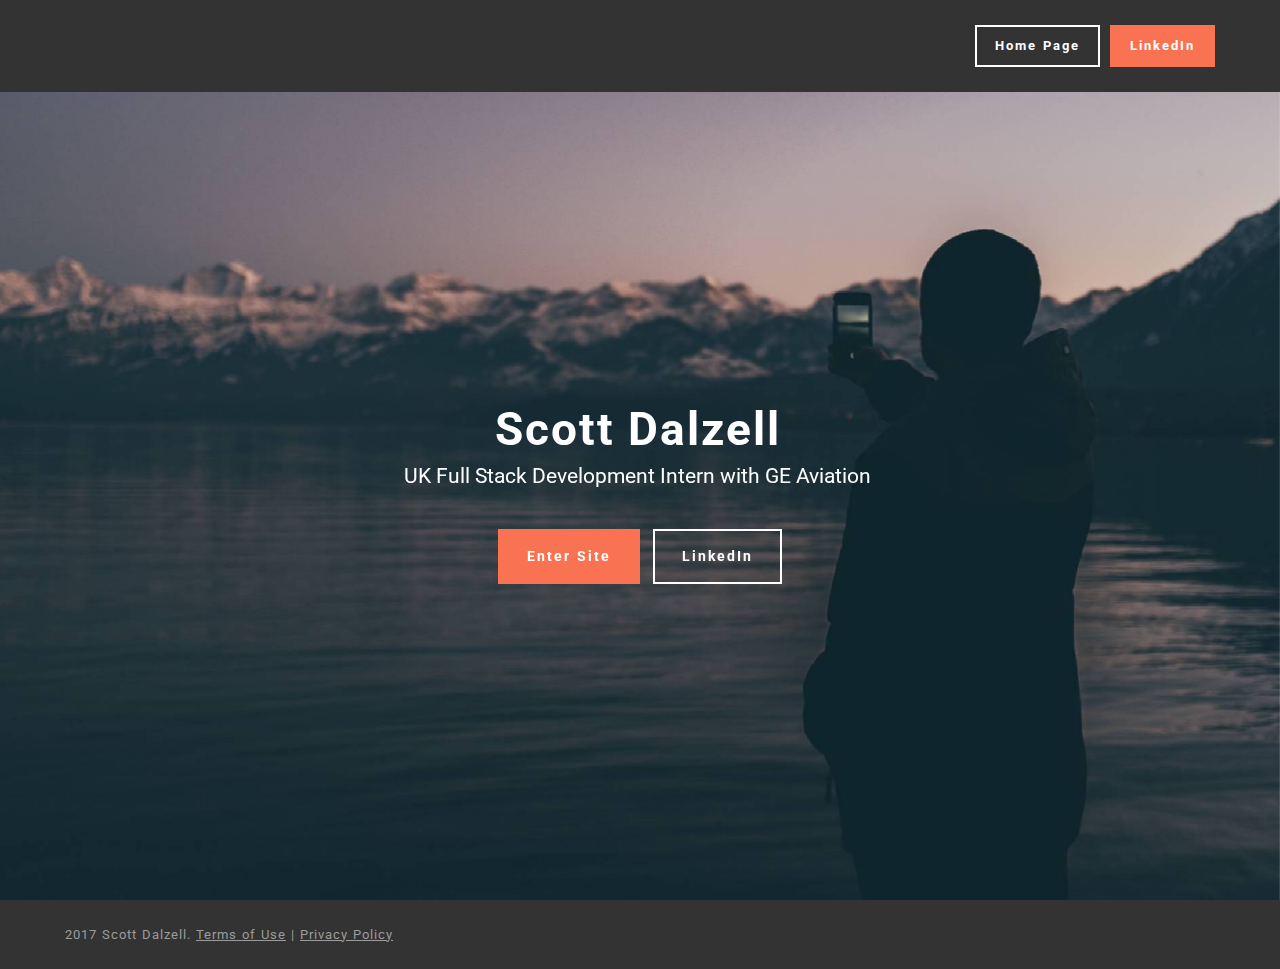
==== index.html @ 68ae23f9 "Initial Website Upload" ====
<!DOCTYPE html>
<html>
<head>
  <!-- Site made with Mobirise Website Builder v3.12.1, https://mobirise.com -->
  <meta charset="UTF-8">
  <meta http-equiv="X-UA-Compatible" content="IE=edge">
  <meta name="generator" content="Mobirise v3.12.1, mobirise.com">
  <meta name="viewport" content="width=device-width, initial-scale=1">
  <link rel="shortcut icon" href="assets/images/logo.png" type="image/x-icon">
  <meta name="description" content="">
  
  <link rel="stylesheet" href="https://fonts.googleapis.com/css?family=Roboto:700,400&amp;subset=cyrillic,latin,greek,vietnamese">
  <link rel="stylesheet" href="assets/bootstrap/css/bootstrap.min.css">
  <link rel="stylesheet" href="assets/animate.css/animate.min.css">
  <link rel="stylesheet" href="assets/mobirise/css/style.css">
  <link rel="stylesheet" href="assets/dropdown-menu/style.css">
  <link rel="stylesheet" href="assets/mobirise/css/mbr-additional.css" type="text/css">
  
  
  
</head>
<body>
<section id="dropdown-menu-2btn-1">

    <nav class="navbar navbar-dropdown navbar-fixed-top">

        <div class="container">

            

            <button class="navbar-toggler pull-xs-right hidden-md-up" type="button" data-toggle="collapse" data-target="#exCollapsingNavbar">
                <div class="hamburger-icon"></div>
            </button>

            <ul class="nav-dropdown collapse pull-xs-right navbar-toggleable-sm nav navbar-nav" id="exCollapsingNavbar"><li class="nav-item"><a class="nav-link link" href="https://mobirise.com/"></a></li><li class="nav-item nav-btn"><a class="nav-link btn btn-default btn-default-outline" href="https://mobirise.com/">Home Page</a></li><li class="nav-item nav-btn"><a class="nav-link btn btn-danger" href="https://mobirise.com/">LinkedIn</a></li></ul>

        </div>

    </nav>

</section>

<section class="engine"><a rel="external" href="https://mobirise.com">Website Builder</a></section><section class="mbr-box mbr-section mbr-section--relative mbr-section--fixed-size mbr-section--full-height mbr-section--bg-adapted mbr-parallax-background" id="header4-4" style="background-image: url(assets/images/mbr-2000x1328.jpg);">
    <div class="mbr-box__magnet mbr-box__magnet--sm-padding mbr-box__magnet--center-center mbr-after-navbar">
        
        <div class="mbr-box__container mbr-section__container container">
            <div class="mbr-box mbr-box--stretched"><div class="mbr-box__magnet mbr-box__magnet--center-center">
                <div class="row"><div class=" col-sm-8 col-sm-offset-2">
                    <div class="mbr-hero animated fadeInUp">
                        <h1 class="mbr-hero__text">Scott Dalzell</h1>
                        <p class="mbr-hero__subtext">UK Full Stack Development Intern with GE Aviation&nbsp;</p>
                    </div>
                    <div class="mbr-buttons btn-inverse mbr-buttons--center"><a class="mbr-buttons__btn btn btn-lg btn-danger animated fadeInUp delay" href="aboutMe.html">Enter Site</a> <a class="mbr-buttons__btn btn btn-lg btn-default animated fadeInUp delay" href="https://www.linkedin.com/in/scott-b-dalzell/" target="_blank">LinkedIn</a></div>
                </div></div>
            </div></div>
        </div>
        
    </div>
</section>

<footer class="mbr-section mbr-section--relative mbr-section--fixed-size" id="footer1-6" style="background-color: rgb(51, 51, 51);">
    
    <div class="mbr-section__container container">
        <div class="mbr-footer mbr-footer--wysiwyg row" style="padding-top: 24.6px; padding-bottom: 24.6px;">
            <div class="col-sm-12">
                <p class="mbr-footer__copyright">2017 Scott Dalzell. <a class="mbr-footer__link text-gray" href="www.scottbdalzell.co.uk">Terms of Use</a>  | <a class="mbr-footer__link text-gray" href="www.scottbdalzell.co.uk">Privacy Policy</a></p>
            </div>
        </div>
    </div>
</footer>


  <script src="assets/web/assets/jquery/jquery.min.js"></script>
  <script src="assets/bootstrap/js/bootstrap.min.js"></script>
  <script src="assets/smooth-scroll/smooth-scroll.js"></script>
  <script src="assets/jarallax/jarallax.js"></script>
  <script src="assets/mobirise/js/script.js"></script>
  <script src="assets/dropdown-menu/script.js"></script>
  
  
</body>
</html>
---- assets/mobirise/css/style.css ----
.is-builder .animated {
  -webkit-animation-name: none !important;
  animation-name: none !important;
}
html {
  position: relative;
  min-height: 100%;
}
.mbr-embedded-video {
  position: relative;
}
.mbr-background-video,
.mbr-background-video-preview {
  bottom: 0;
  left: 0;
  overflow: hidden;
  position: absolute;
  right: 0;
  top: 0;
}
.mbr-parallax-background,
.mbr-background {
  background-attachment: fixed !important;
  background-position: 50% 0;
  background-repeat: no-repeat;
  background-size: cover !important;
}
.mbr-hidden-scrollbar .mbr-parallax-background {
  background-size: auto 130%;
}
.mobile .mbr-parallax-background {
  background-attachment: scroll !important;
}
.mbr-background {
  background-attachment: scroll !important;
}
.mbr-navbar {
  position: relative;
  width: 100%;
}
.mbr-navbar:before {
  content: "";
  display: block;
}
.mbr-navbar__brand-link:after,
.mbr-navbar__brand-img {
  max-height: 74px;
  height: 100%;
}
.mbr-navbar:before,
.mbr-navbar__container {
  height: 98px;
}
.mbr-navbar--ss .mbr-navbar__brand-link:after,
.mbr-navbar--ss .mbr-navbar__brand-img {
  height: 74px;
}
.mbr-navbar--ss:before,
.mbr-navbar--ss .mbr-navbar__container {
  height: 98px;
}
.mbr-navbar--xs .mbr-navbar__brand-link:after,
.mbr-navbar--xs .mbr-navbar__brand-img {
  height: 32px;
}
.mbr-navbar--xs:before,
.mbr-navbar--xs .mbr-navbar__container {
  height: 56px;
}
.mbr-navbar--s .mbr-navbar__brand-link:after,
.mbr-navbar--s .mbr-navbar__brand-img {
  height: 48px;
}
.mbr-navbar--s:before,
.mbr-navbar--s .mbr-navbar__container {
  height: 72px;
}
.mbr-navbar--m .mbr-navbar__brand-link:after,
.mbr-navbar--m .mbr-navbar__brand-img {
  height: 64px;
}
.mbr-navbar--m:before,
.mbr-navbar--m .mbr-navbar__container {
  height: 88px;
}
.mbr-navbar--l .mbr-navbar__brand-link:after,
.mbr-navbar--l .mbr-navbar__brand-img {
  height: 96px;
}
.mbr-navbar--l:before,
.mbr-navbar--l .mbr-navbar__container {
  height: 120px;
}
.mbr-navbar--xl .mbr-navbar__brand-link:after,
.mbr-navbar--xl .mbr-navbar__brand-img {
  height: 128px;
}
.mbr-navbar--xl:before,
.mbr-navbar--xl .mbr-navbar__container {
  height: 152px;
}
.mbr-navbar--short .mbr-navbar__brand-link:after,
.mbr-navbar--short .mbr-navbar__brand-img {
  height: 40px;
}
.mbr-navbar--short .mbr-brand__logo .mbr-iconfont{
  font-size: 40px;
}
.mbr-navbar--short:before,
.mbr-navbar--short .mbr-navbar__container {
  height: 64px;
}
.mbr-navbar--short .mbr-navbar__container {
  padding: 12px 0;
}
@media (max-width: 767px) {
  .mbr-navbar--short .mbr-navbar__brand-link:after,
  .mbr-navbar--short .mbr-navbar__brand-img {
    height: 31px;
  }
  .mbr-navbar--short:before,
  .mbr-navbar--short .mbr-navbar__container {
    height: 45px;
  }
  .mbr-navbar--short .mbr-navbar__container {
    padding: 7px 0;
  }
}
.mbr-navbar__brand-img {
  position: relative;
}
.mbr-navbar__brand-img,
.mbr-navbar__container,
.mbr-navbar__section {
  -webkit-transition: all 300ms ease-in-out 0s;
  -o-transition: all 300ms ease-in-out 0s;
  transition: all 300ms ease-in-out 0s;
}
.mbr-navbar__section {
  background: #2c2c2c;
  height: auto;
  position: absolute;
  top: 0;
  width: 100%;
  z-index: 1000;
}
.mbr-navbar__container {
  display: table;
  padding: 12px 0;
  width: 100%;
}
.mbr-navbar__menu-box {
  display: table;
  width: 100%;
}
.mbr-navbar__menu-box--inline-left,
.mbr-navbar__menu-box--inline-center,
.mbr-navbar__menu-box--inline-right {
  display: block;
  text-align: left;
}
.mbr-navbar__menu-box--inline-center {
  text-align: center;
}
.mbr-navbar__menu-box--inline-right {
  text-align: right;
}
.mbr-navbar__column {
  display: table-cell;
  vertical-align: middle;
}
.mbr-navbar__column--xxs {
  width: 1%;
}
.mbr-navbar__column--xs {
  width: 10%;
}
.mbr-navbar__column--s {
  width: 20%;
}
.mbr-navbar__column--m {
  width: 30%;
}
.mbr-navbar__column--l {
  width: 40%;
}
.mbr-navbar__column--xl {
  width: 50%;
}
.mbr-navbar__menu-box--inline-left .mbr-navbar__column,
.mbr-navbar__menu-box--inline-center .mbr-navbar__column,
.mbr-navbar__menu-box--inline-right .mbr-navbar__column {
  display: inline-block;
}
.mbr-navbar__items {
  float: left;
  padding-left: 0px;
  position: relative;
  left: -20px;
}
.mbr-navbar__items--right {
  float: right;
  left: 0;
}
.float-left {
  float: left;
}
.mbr-navbar__item {
  display: block;
  float: left;
  position: relative;
}
.mbr-navbar__hamburger {
  display: none;
  margin-top: -11px;
  position: absolute;
  right: 0;
  top: 50%;
  z-index: 10000;
}
.mbr-navbar--collapsed .mbr-navbar__container {
  position: relative;
}
.mbr-navbar--collapsed .mbr-navbar__column {
  display: block;
  width: 100%;
}
.mbr-navbar--collapsed .mbr-navbar__items--right {
  padding-top: 13px;
}
.mbr-navbar--collapsed .mbr-navbar__menu {
  background: rgba(0, 0, 0, 0.9);
  display: none;
  height: 100%;
  left: 0;
  position: fixed;
  top: 0;
  width: 100%;
  z-index: 9999;
}
.mbr-navbar--collapsed .mbr-navbar__menu-box {
  display: table-cell;
  vertical-align: middle;
}
.mbr-navbar--collapsed .mbr-navbar__items {
  float: none;
}
.mbr-navbar--collapsed .mbr-navbar__item {
  float: none;
}
.mbr-navbar--collapsed .mbr-navbar__hamburger {
  display: block;
}
.mbr-navbar--collapsed.mbr-navbar--open .mbr-navbar__menu {
  display: table;
}
.mbr-navbar--collapsed.mbr-navbar--open:not(.mbr-navbar--sticky) .mbr-navbar__section {
  background: none;
  position: fixed;
}
.mbr-navbar--collapsed.mbr-navbar--open .mbr-navbar__brand {
  visibility: hidden;
}
.mbr-navbar--collapsed.mbr-navbar--sticky.mbr-navbar--open .mbr-navbar__brand {
  visibility: visible;
}
.mbr-navbar--collapsed.mbr-navbar--open .mbr-navbar__brand-img,
.mbr-navbar--collapsed.mbr-navbar--open .mbr-navbar__container {
  -webkit-transition: none;
  -o-transition: none;
  transition: none;
}
.mbr-navbar--freeze.mbr-navbar--collapsed.mbr-navbar--open .mbr-navbar__hamburger,
.mbr-navbar--freeze.mbr-navbar--collapsed.mbr-navbar--open .mbr-navbar__hamburger:hover {
  color: #fff !important;
}
.mbr-navbar--sticky .mbr-navbar__section {
  position: fixed;
}
.mbr-navbar--absolute {
  position: absolute;
}
/* fix for popup menu conflict */
@media (max-width: 480px) {
  .mbr-navbar--absolute.mbr-navbar[id^=menu-] {
    position: absolute;
  }
}
.mbr-navbar--transparent .mbr-navbar__section {
  background: none;
}
.mbr-navbar--stuck .mbr-navbar__section,
.mbr-navbar--relative .mbr-navbar__section {
  background: #2c2c2c;
}
@media (max-width: 991px) {
  .mbr-navbar--auto-collapse .mbr-navbar__container {
    position: relative;
  }
  .mbr-navbar--auto-collapse .mbr-navbar__column {
    display: block;
    width: 100%;
  }
  .mbr-navbar__column {
    max-height: 100vh;
    overflow-x: hidden;
    overflow-y:auto;
  }
  .mbr-navbar__column::-webkit-scrollbar {
    display:none;
  }
  .mbr-navbar--auto-collapse .mbr-navbar__items--right {
    padding-top: 13px;
  }
  .mbr-navbar--auto-collapse .mbr-navbar__menu {
    background: rgba(0, 0, 0, 0.9);
    display: none;
    height: 100%;
    left: 0;
    position: fixed;
    top: 0;
    width: 100%;
    z-index: 9999;
  }
  .mbr-navbar--auto-collapse .mbr-navbar__menu-box {
    display: table-cell;
    vertical-align: middle;
  }
  .mbr-navbar--auto-collapse .mbr-navbar__items {
    float: none;
  }
  .mbr-navbar--auto-collapse .mbr-navbar__item {
    float: none;
  }
  .mbr-navbar--auto-collapse .mbr-navbar__hamburger {
    display: block;
  }
  .mbr-navbar--auto-collapse.mbr-navbar--open .mbr-navbar__menu {
    display: table;
  }
  .mbr-navbar--auto-collapse.mbr-navbar--open:not(.mbr-navbar--sticky) .mbr-navbar__section {
    background: none;
    position: fixed;
  }
  .mbr-navbar--auto-collapse.mbr-navbar--open .mbr-navbar__brand {
    visibility: hidden;
  }
  .mbr-navbar--auto-collapse.mbr-navbar--sticky.mbr-navbar--open .mbr-navbar__brand {
    visibility: visible;
  }
  .mbr-navbar--auto-collapse.mbr-navbar--open .mbr-navbar__brand-img,
  .mbr-navbar--auto-collapse.mbr-navbar--open .mbr-navbar__container {
    -webkit-transition: none;
    -o-transition: none;
    transition: none;
  }
}
.mbr-after-navbar:before {
  content: "";
  display: block;
  height: 98px;
}
.mbr-hamburger {
  cursor: pointer;
  height: 23px;
  width: 30px;
}
.mbr-hamburger:focus {
  outline: none;
}
.mbr-hamburger__line,
.mbr-hamburger__line:before,
.mbr-hamburger__line:after {
  content: "";
  position: absolute;
  display: block;
  height: 1px;
  cursor: pointer;
}
.mbr-hamburger__line,
.mbr-hamburger__line:before,
.mbr-hamburger__line:after {
  width: 30px;
  border-bottom: 5px solid;
  top: 9px;
}
.mbr-hamburger__line:before {
  top: -9px;
}
.mbr-hamburger__line:after {
  top: 9px;
}
.mbr-hamburger__line,
.mbr-hamburger__line:before,
.mbr-hamburger__line:after {
  -webkit-transition: all 300ms ease-in-out;
  transition: all 300ms ease-in-out;
}
.mbr-hamburger--open .mbr-hamburger__line {
  border-color: transparent;
}
.mbr-hamburger--open .mbr-hamburger__line:before,
.mbr-hamburger--open .mbr-hamburger__line:after {
  top: 0;
}
.mbr-hamburger--open .mbr-hamburger__line:before {
  -ms-transform: rotate(45deg);
  -webkit-transform: rotate(45deg);
  transform: rotate(45deg);
}
.mbr-hamburger--open .mbr-hamburger__line:after {
  top: 10px;
  -ms-transform: translatey(-10px) rotate(-45deg);
  -webkit-transform: translatey(-10px) rotate(-45deg);
  transform: translatey(-10px) rotate(-45deg);
}
@media (max-width: 767px) {
  .mbr-hamburger {
    height: 23px;
    width: 27px;
  }
  .mbr-hamburger__line,
  .mbr-hamburger__line:before,
  .mbr-hamburger__line:after {
    width: 27px;
    border-bottom: 4px solid;
    top: 9px;
  }
  .mbr-hamburger__line:before {
    top: -9px;
  }
  .mbr-hamburger__line:after {
    top: 9px;
  }
}

.navbar-dropdown .hamburger-icon {
  content: "";
  width: 16px;
  -webkit-box-shadow: 0 -6px 0 1px,0 0 0 1px,0 6px 0 1px;
  -moz-box-shadow: 0 -6px 0 1px,0 0 0 1px,0 6px 0 1px;
  box-shadow: 0 -6px 0 1px,0 0 0 1px,0 6px 0 1px;
}

.mbr-brand {
  display: block;
  float: left;
  position: relative;
}
.mbr-brand,
.mbr-brand:hover {
  text-decoration: none;
}
.mbr-brand__name {
  display: block;
  font-weight: bold;
  margin-top: 5px;
  text-align: center;
}
.mbr-brand__name,
.mbr-brand__name:hover {
  text-decoration: none;
}
.mbr-brand--inline {
  display: table;
}
.mbr-brand--inline:after {
  content: "";
  display: table-cell;
  width: 1px;
}
.mbr-brand--inline .mbr-brand__logo,
.mbr-brand--inline .mbr-brand__name {
  display: table-cell;
  vertical-align: middle;
}
.mbr-brand--inline .mbr-brand__logo {
  padding-right: 10px;
}
.mbr-brand--inline .mbr-brand__name {
  margin: 0;
  text-align: left;
}
.mbr-form {
  display: table;
  margin-top: -13px;
  position: relative;
  top: 14px;
  width: 100%;
}
.mbr-form__left,
.mbr-form__right {
  display: table-cell;
  vertical-align: top;
}
.mbr-form__left {
  padding-right: 3px;
}
.mbr-form__right {
  width: 1px;
}
@media (max-width: 530px) {
  .mbr-form {
    display: block;
    margin-top: -27px;
    position: relative;
    top: 26px;
  }
  .mbr-form__left,
  .mbr-form__right {
    display: block;
  }
  .mbr-form__left {
    margin-bottom: 12px;
    padding-right: 0;
  }
  .mbr-form__right {
    width: 100%;
  }
}
.mbr-section {
  padding: 0 20px;
}
.mbr-section--no-padding {
  padding: 0;
}
.mbr-section--relative {
  position: relative;
}
.mbr-section--fixed-size {
  overflow: hidden;
}
.mbr-section--full-height {
  height: 100vh;
}
.mbr-section--full-height.mbr-after-navbar:before {
  display: none;
}
.mbr-section--bg-adapted {
  background-attachment: scroll;
  background-position: 50% 0;
  background-repeat: no-repeat;
  background-size: cover;
}
.mbr-section--gray {
  background-color: #444444;
}
.mbr-section--light-gray {
  background-color: #f0f0f0;
}
.mbr-section--dark-gray {
  background-color: #3c3c3c;
}
.mbr-section__container {
  padding: 0;
  position: relative;
  z-index: 3;
}
.mbr-section__container--center {
  text-align: center;
}
.mbr-section__container--std-padding {
  padding: 93px 0;
}
.mbr-section__container--std-top-padding {
  padding-top: 93px;
}
.mbr-section__container--std-bot-padding {
  padding-bottom: 93px;
}
.mbr-section__container--sm-padding {
  padding: 41px 0;
}
.mbr-section__container--sm-top-padding {
  padding-top: 41px;
}
.mbr-section__container--sm-bot-padding {
  padding-bottom: 41px;
}
.mbr-section__container--isolated {
  padding-bottom: 93px;
  padding-top: 93px;
}
.mbr-section__container--first {
  padding-top: 93px;
  padding-bottom: 41px;
}
.mbr-section__container--middle {
  padding-bottom: 41px;
}
.mbr-section__container--last {
  padding-bottom: 93px;
}
.mbr-section__row {
  margin-left: -24px;
  margin-right: -24px;
}
.mbr-section__col {
  overflow: hidden;
  padding-left: 24px;
  padding-right: 24px;
}
.mbr-section__left {
  padding-right: 40px;
}
.mbr-section__right {
  padding-left: 15px;
}
.mbr-section__header {
  line-height: 1.5em;
  margin: -10px 0 0;
  text-align: center;
}
@media (min-width: 768px) {
  .mbr-section--short-paddings .mbr-section__container--std-padding {
    padding: 59px 0;
  }
  .mbr-section--short-paddings .mbr-section__container--std-top-padding {
    padding-top: 59px;
  }
  .mbr-section--short-paddings .mbr-section__container--std-bot-padding {
    padding-bottom: 59px;
  }
  .mbr-section--short-paddings .mbr-section__container--sm-padding {
    padding: 41px 0;
  }
  .mbr-section--short-paddings .mbr-section__container--sm-top-padding {
    padding-top: 41px;
  }
  .mbr-section--short-paddings .mbr-section__container--sm-bot-padding {
    padding-bottom: 41px;
  }
  .mbr-section--short-paddings .mbr-section__container--isolated {
    padding-bottom: 59px;
    padding-top: 59px;
  }
  .mbr-section--short-paddings .mbr-section__container--first {
    padding-top: 59px;
    padding-bottom: 41px;
  }
  .mbr-section--short-paddings .mbr-section__container--middle {
    padding-bottom: 41px;
  }
  .mbr-section--short-paddings .mbr-section__container--last {
    padding-bottom: 59px;
  }
}
@media (max-width: 767px) {
  .mbr-section__left {
    padding-right: 15px;
  }
  .mbr-section__right {
    padding-left: 15px;
    padding-top: 51px;
  }
}
.mbr-arrow {
  bottom: 71px;
  left: 0;
  line-height: 1px;
  padding: 0 20px;
  position: absolute;
  width: 100%;
  z-index: 3;
}
.mbr-arrow__link {
  display: inline-block;
  font-size: 26px;
}
.mbr-arrow__link,
.mbr-arrow__link:hover,
.mbr-arrow__link:focus {
  color: #fff;
}
.mbr-arrow--floating .mbr-arrow__link {
  -webkit-animation: floating-arrow 1.6s infinite ease-in-out 0s;
  -o-animation: floating-arrow 1.6s infinite ease-in-out 0s;
  animation: floating-arrow 1.6s infinite ease-in-out 0s;
}
@-webkit-keyframes floating-arrow {
  from {
    -webkit-transform: translateY(0);
    transform: translateY(0);
  }
  65% {
    -webkit-transform: translateY(11px);
    transform: translateY(11px);
  }
  to {
    -webkit-transform: translateY(0);
    transform: translateY(0);
  }
}
@-o-keyframes floating-arrow {
  from {
    -webkit-transform: translateY(0);
    transform: translateY(0);
  }
  65% {
    -webkit-transform: translateY(11px);
    transform: translateY(11px);
  }
  to {
    -webkit-transform: translateY(0);
    transform: translateY(0);
  }
}
@keyframes floating-arrow {
  from {
    -webkit-transform: translateY(0);
    transform: translateY(0);
  }
  65% {
    -webkit-transform: translateY(11px);
    transform: translateY(11px);
  }
  to {
    -webkit-transform: translateY(0);
    transform: translateY(0);
  }
}
.mbr-arrow--dark .mbr-arrow__link,
.mbr-arrow--dark .mbr-arrow__link:hover,
.mbr-arrow--dark .mbr-arrow__link:focus {
  color: #252525;
}
@media (max-width: 767px) {
  .mbr-arrow {
    bottom: 41px;
  }
}
@media (max-width: 320px) {
  .mbr-arrow {
    bottom: 21px;
    text-align: center;
  }
}
@media all and (device-width: 320px) and (device-height: 568px) and (orientation: portrait) {
  .mbr-arrow {
    bottom: 31px;
  }
}
.mbr-box {
  display: table;
  width: 100%;
}
.mbr-box--fixed {
  table-layout: fixed;
}
.mbr-box--stretched {
  height: 100%;
}
.mbr-box__magnet {
  display: table-cell;
  float: none;
  height: 100%;
  margin-bottom: 0;
  margin-top: 0;
  text-align: center;
  vertical-align: middle;
}
.mbr-box__magnet--sm-padding {
  padding: 41px 0;
}
.mbr-box__magnet--top-left,
.mbr-box__magnet--top-center,
.mbr-box__magnet--top-right {
  vertical-align: top;
}
.mbr-box__magnet--bottom-left,
.mbr-box__magnet--bottom-center,
.mbr-box__magnet--bottom-right {
  vertical-align: bottom;
}
.mbr-box__magnet--top-left,
.mbr-box__magnet--center-left,
.mbr-box__magnet--bottom-left {
  text-align: left;
}
.mbr-box__magnet--top-right,
.mbr-box__magnet--center-right,
.mbr-box__magnet--bottom-right {
  text-align: right;
}
.mbr-box__container {
  height: 50%;
}
@media (max-width: 767px) {
  .mbr-box__container {
    height: 100%;
  }
  .mbr-box--adapted {
    display: block;
  }
  .mbr-box--adapted > .mbr-box__magnet {
    display: block;
    height: auto;
  }
}
.mbr-overlay {
  background: #222;
  bottom: 0;
  left: 0;
  position: absolute;
  right: 0;
  top: 0;
  z-index: 2;
}
.mbr-google-map__marker {
  color: #252525;
  display: none;
  margin: 0;
}
.mbr-google-map--loaded .mbr-google-map__marker {
  display: block;
}
.mbr-hero {
  color: #fff;
  position: relative;
}
.mbr-hero__text {
  font-size: 46px;
  font-weight: bold;
  left: -2px;
  letter-spacing: 2px;
  line-height: 50px;
  margin: -18px 0 1px 0;
  padding-bottom: 41px;
  position: relative;
  top: 8px;
}
.mbr-hero__subtext {
  font-size: 21px;
  line-height: 29px;
  margin: -32px 0 3px 0;
  padding: 0 0 41px 0;
  position: relative;
  top: 6px;
}
.mbr-figure {
  display: inline-block;
  /*line-height: 1px;*/
  margin: 0;
  max-width: 100%;
  overflow: hidden;
  position: relative;
}
.mbr-figure--no-bg {
  background: none;
}
.mbr-figure--full-width {
  display: block;
  width: 100%;
}
.mbr-figure.mbr-after-navbar:before {
  display: none;
}
.mbr-figure--full-width iframe,
.mbr-figure--full-width .mbr-figure__img,
.mbr-figure--full-width .mbr-figure__map {
  width: 100%;
}
.mbr-figure iframe,
.mbr-figure__img,
.mbr-figure__map {
  max-width: 100%;
}
@-webkit-keyframes mapCircleLoading {
  from {
    -webkit-transform: rotate(0deg);
  }
  to {
    -webkit-transform: rotate(359deg);
  }
}
@keyframes mapCircleLoading {
  from {
    transform: rotate(0deg);
  }
  to {
    transform: rotate(359deg);
  }
}
.mbr-figure__map {
  height: 400px;
  position: relative;
}
.mbr-figure__map--short {
  height: 300px;
}
.mbr-figure__map iframe {
  height: 100%;
  width: 100%;
}
.mbr-figure__map [data-state-details] {
  color: #6b6763;
  font-family: "Roboto", Helvetica, Arial, sans-serif;
  height: 1.5em;
  margin-top: -0.75em;
  padding-left: 20px;
  padding-right: 20px;
  position: absolute;
  text-align: center;
  top: 50%;
  width: 100%;
}
.mbr-figure__map[data-state] {
  background: #e9e5dc;
}
.mbr-figure__map[data-state="loading"] [data-state-details] {
  display: none;
}
.mbr-figure__map[data-state="loading"]::after {
  content: "";
  -webkit-animation: mapCircleLoading .6s infinite linear;
  animation: mapCircleLoading .6s infinite linear;
  border-radius: 50%;
  border: 6px rgba(255, 255, 255, 0.35) solid;
  border-top-color: #fff;
  height: 40px;
  left: 50%;
  margin-left: -20px;
  margin-top: -20px;
  position: absolute;
  top: 50%;
  width: 40px;
}
.mbr-figure__caption {
  background: rgba(0, 0, 0, 0.5);
  bottom: 0;
  color: #fff;
  display: block;
  font-size: 17px;
  left: 0;
  line-height: 1.3em;
  min-height: 53px;
  padding: 17px 20px;
  position: absolute;
  text-align: left;
  width: 100%;
}
.mbr-figure__caption--no-padding {
  padding: 17px 0;
}
.mbr-figure--wysiwyg .mbr-figure__caption a,
.mbr-figure--wysiwyg .mbr-figure__caption a:hover {
  color: inherit;
  text-decoration: underline;
}
.mbr-figure--caption-inside-top .mbr-figure__caption {
  bottom: auto;
  top: 0;
}
.mbr-figure--caption-outside-top .mbr-figure__caption,
.mbr-figure--caption-outside-bottom .mbr-figure__caption {
  background: none;
  position: relative;
}
.mbr-figure--no-bg.mbr-figure--caption-outside-top .mbr-figure__caption,
.mbr-figure--no-bg.mbr-figure--caption-outside-bottom .mbr-figure__caption {
  color: #252525;
}
.mbr-figure--no-bg.mbr-figure--caption-outside-top .mbr-figure__caption {
  margin-top: -3px;
  padding-top: 0;
}
.mbr-figure--no-bg.mbr-figure--caption-outside-bottom .mbr-figure__caption {
  margin-top: -2px;
  padding-bottom: 0;
  top: 2px;
}
.mbr-figure__caption--std-grid {
  background: none;
  z-index: 2;
  overflow: hidden;
}
@media (min-width: 768px) {
  .mbr-figure__caption--std-grid {
    width: 715px;
    left: 50%;
    margin-left: -357.5px;
    padding: 17px 0;
  }
}
@media (min-width: 992px) {
  .mbr-figure__caption--std-grid {
    width: 935px;
    margin-left: -467.5px;
  }
}
@media (min-width: 1200px) {
  .mbr-figure__caption--std-grid {
    width: 1150px;
    margin-left: -575px;
  }
}
.mbr-figure__caption--std-grid:before {
  bottom: 0;
  content: "";
  position: absolute;
  top: 0;
  width: 200%;
  z-index: -1;
  margin-left: -50%;
}
.mbr-figure--caption-inside-top .mbr-figure__caption--std-grid:before,
.mbr-figure--caption-inside-bottom .mbr-figure__caption--std-grid:before {
  background: rgba(0, 0, 0, 0.6);
}
.mbr-figure__caption-small {
  color: #ccc;
  display: block;
  font-size: 14px;
  line-height: 1.3em;
}
.mbr-figure--no-bg.mbr-figure--caption-outside-top .mbr-figure__caption-small,
.mbr-figure--no-bg.mbr-figure--caption-outside-bottom .mbr-figure__caption-small {
  color: #777;
}
@media (max-width: 767px) {
  .mbr-figure--adapted {
    display: block;
    width: 100%;
  }
  .mbr-figure--adapted iframe,
  .mbr-figure--adapted .mbr-figure__img,
  .mbr-figure--adapted .mbr-figure__map {
    width: 100%;
  }
  .mbr-figure--caption-inside-top .mbr-figure__caption,
  .mbr-figure--caption-inside-bottom .mbr-figure__caption {
    background: none;
    position: relative;
  }
  .mbr-figure--caption-inside-top .mbr-figure__caption--std-grid:before,
  .mbr-figure--caption-inside-bottom .mbr-figure__caption--std-grid:before {
    display: none;
  }
}
.mbr-reviews {
  list-style: none;
  margin: 0 -15px;
  padding: 3px 0 0 0;
}
.mbr-reviews__item {
  position: relative;
  margin-top: 39px;
}
.mbr-reviews__text {
  background: #fafafa;
  border-radius: 3px;
  border: 1px solid #ededed;
  color: #777;
  font-size: 16px;
  line-height: 26px;
  padding: 20px;
  position: relative;
}
.mbr-reviews__text:before {
  -webkit-transform: rotate(45deg);
  -ms-transform: rotate(45deg);
  -o-transform: rotate(45deg);
  transform: rotate(45deg);
  width: 14px;
  height: 14px;
  background-color: #fafafa;
  border-color: #ededed;
  border-style: none solid solid none;
  border-width: 0 1px 1px 0;
  bottom: -8px;
  content: "";
  display: block;
  left: 50px;
  position: absolute;
}
.mbr-reviews__p {
  margin: 0;
}
.mbr-reviews__author {
  margin-top: 30px;
  padding-left: 102px;
  position: relative;
}
.mbr-reviews__author--short {
  margin-top: 27px;
  padding-left: 32px;
}
.mbr-reviews__author-img {
  width: 50px;
  height: 50px;
  border-radius: 50%;
  left: 33px;
  position: absolute;
  top: 0;
}
.mbr-reviews__author-name {
  color: #777;
  font-size: 14px;
  font-weight: bold;
  position: relative;
  top: -3px;
}
.mbr-reviews__author-bio {
  color: #999;
  font-size: 12px;
}
@media (max-width: 767px) {
  .mbr-reviews__author {
    padding-bottom: 32px;
  }
  .mbr-reviews__author--short {
    padding-bottom: 1px;
  }
}
@media (min-width: 768px) and (max-width: 991px) {
  .mbr-reviews__item:nth-of-type(2n+1) {
    clear: left;
  }
}
@media (min-width: 992px) {
  .mbr-reviews__item:nth-of-type(3n+1) {
    clear: left;
  }
}
@media (max-width: 991px) {
  .mbr-header--reduce .mbr-header__text {
    padding-top: 1em;
    margin-top: -1em;
  }
}
.mbr-header {
  margin-top: -20px;
  padding: 0;
  position: relative;
  text-align: left;
  top: 10px;
}
.mbr-header--std-padding {
  padding-bottom: 41px;
}
.mbr-header--center {
  text-align: center;
}
.mbr-header__text {
  display: block;
  font-size: 25px;
  font-weight: bold;
  letter-spacing: 6px;
  line-height: 1.5em;
  margin: 0;
}
.mbr-header__subtext {
  color: #777;
  font-size: 14px;
  font-style: italic;
  letter-spacing: 1px;
  margin: 8px 0 7px 0;
}
.mbr-header--inline {
  margin-top: 0;
  padding: 41px 0 28px 0;
  top: 0;
}
.mbr-header--inline .mbr-header__text {
  letter-spacing: 4px;
  line-height: 1em;
  margin: 15px 0 0 0;
}
@media (max-width: 767px) {
  .mbr-header--inline {
    padding: 47px 0 38px 0;
  }
  .mbr-header--inline .mbr-header__text {
    display: block;
    margin: 0 0 38px 0;
  }
  .mbr-header--auto-align .mbr-header__text,
  .mbr-header--auto-align .mbr-header__subtext {
    left: 0;
    text-align: center !important;
  }
}
@media (min-width: 768px) {
  .mbr-header--reduce {
    margin-top: -5px;
    top: 2px;
  }
  .mbr-header--reduce .mbr-header__text {
    font-size: 16px;
    letter-spacing: 1px;
    line-height: 1.1em;
    padding-top: 0.4em;
    margin-top: -0.4em;
  }
}
.mbr-social-icons__icon {
  -webkit-transition: all 0.2s ease-in-out 0s;
  -o-transition: all 0.2s ease-in-out 0s;
  transition: all 0.2s ease-in-out 0s;
  color: #fff;
  cursor: pointer;
  display: inline-block;
  font-size: 29px;
  height: 56px;
  line-height: 61px;
  margin: 0 10px 13px 0;
  position: relative;
  text-align: center;
  width: 56px;
}
.mbr-social-icons__icon:hover {
  color: #fff;
}
.mbr-social-icons--style-1 .mbr-social-icons__icon:hover {
  background: #252525 !important;
}
.mbr-contacts {
  color: #9c9c9c;
  font-size: 14px;
  line-height: 1.7em;
  padding: 45px 0 46px;
}
.mbr-contacts__img {
  max-width: 100%;
  margin: 6px 0 5px 40px;
}
.mbr-contacts__img--left {
  margin-left: 0;
}
.mbr-contacts__text {
  margin: 0;
}
.mbr-contacts__header {
  color: #fff;
  font-size: 14px;
  letter-spacing: 1px;
  margin-bottom: 20px;
  margin-top: 3px;
}
.mbr-contacts__list {
  list-style: none;
  margin: 0;
  padding: 0;
}
@media (max-width: 767px) {
  .mbr-contacts__img {
    margin-bottom: 10px;
  }
  .mbr-contacts__header {
    margin-top: 20px;
    margin-bottom: 10px;
  }
  .mbr-contacts__column {
    margin-top: 37px;
  }
}
.mbr-footer {
  color: #9c9c9c;
  font-size: 13px;
  letter-spacing: 1px;
  line-height: 1.5em;
  padding: 37px 0 39px;
  word-spacing: 1px;
}
.mbr-footer__copyright {
  margin: 0;
}
.mbr-buttons {
  margin: -26px 0 13px 0;
  position: relative;
  text-align: left;
  top: 26px;
}
.mbr-buttons__btn,
.mbr-buttons__link {
  margin: 0 10px 13px 0;
}
.mbr-buttons__btn,
.mbr-buttons__link,
.mbr-buttons__btn:hover,
.mbr-buttons__link:hover {
  text-decoration: none;
}
.mbr-buttons--top {
  top: 44px;
  margin-top: -62px;
}
.mbr-buttons--no-offset {
  margin-top: 0;
  top: 0;
}
.mbr-buttons--only-links {
  left: -20px;
}
.mbr-buttons--center {
  left: 5px;
  text-align: center;
}
.mbr-buttons--center.mbr-buttons--only-links {
  left: 0;
}
.mbr-buttons--right {
  text-align: right;
}
.mbr-buttons--right .mbr-buttons__btn,
.mbr-buttons--right .mbr-buttons__link {
  margin: 0 0 13px 10px;
}
.mbr-buttons--right.mbr-buttons--only-links {
  left: 20px;
}
.mbr-buttons--activated {
  left: 5px;
  text-align: center;
}
.mbr-buttons--activated .mbr-buttons__btn,
.mbr-buttons--activated .mbr-buttons__link {
  margin-left: 0;
  margin-right: 0;
}
.mbr-buttons--activated .mbr-buttons__link {
  font-size: 25px;
  padding: 10px 30px 2px;
}
.mbr-buttons--activated .mbr-buttons__btn {
  font-size: 15px;
  margin-top: 9px;
  padding: 15px 30px;
}
.mbr-buttons--freeze.mbr-buttons--activated .mbr-buttons__link {
  font-size: 25px !important;
}
.mbr-buttons--freeze.mbr-buttons--activated .mbr-buttons__link,
.mbr-buttons--freeze.mbr-buttons--activated .mbr-buttons__link:hover {
  color: #fff !important;
}
.mbr-buttons--freeze.mbr-buttons--activated .mbr-buttons__btn {
  font-size: 15px !important;
}
@media (max-width: 991px) {
  .mbr-buttons {
    top: 0;
  }
  form:not(.mbr-form) .mbr-buttons {
    top: 26px;
  }
  .mbr-buttons:first-child {
    margin-top: 0;
  }
  .mbr-buttons--active {
    left: 5px;
    text-align: center;
  }
  .mbr-buttons--active .mbr-buttons__btn,
  .mbr-buttons--active .mbr-buttons__link {
    margin-left: 0;
    margin-right: 0;
  }
  .mbr-buttons--right.mbr-buttons--only-links {
    left: 0;
  }
  .mbr-buttons--active .mbr-buttons__link {
    font-size: 25px;
    padding: 10px 30px 2px;
  }
  .mbr-buttons--active .mbr-buttons__btn {
    font-size: 15px;
    margin-top: 9px;
    padding: 15px 30px;
  }
  .mbr-buttons--freeze.mbr-buttons--active .mbr-buttons__link {
    font-size: 25px !important;
  }
  .mbr-buttons--freeze.mbr-buttons--active .mbr-buttons__link,
  .mbr-buttons--freeze.mbr-buttons--active .mbr-buttons__link:hover {
    color: #fff !important;
  }
  .mbr-buttons--freeze.mbr-buttons--active .mbr-buttons__btn {
    font-size: 15px !important;
  }
}
@media (max-width: 767px) {
  .mbr-buttons--auto-align {
    left: 5px;
    margin-top: -26px;
    text-align: center;
    top: 26px;
  }
  .mbr-buttons--auto-align.mbr-buttons--only-links {
    left: 0;
  }
}
@media (max-width: 530px) {
  .mbr-buttons {
    left: 0;
  }
  .mbr-buttons__btn,
  .mbr-buttons__link,
  .mbr-buttons--right .mbr-buttons__btn,
  .mbr-buttons--right .mbr-buttons__link {
    display: inline-block;
    margin: 0 0 13px 0;
    text-align: center;
    width: 100%;
  }
  .mbr-buttons--activated .mbr-buttons__btn,
  .mbr-buttons--activated .mbr-buttons__link,
  .mbr-buttons--active .mbr-buttons__btn,
  .mbr-buttons--active .mbr-buttons__link {
    width: auto;
  }
  .mbr-buttons--activated .mbr-buttons__btn,
  .mbr-buttons--active .mbr-buttons__btn {
    margin-top: 9px;
  }
}
.mbr-article {
  color: #777;
  font-size: 17px;
  line-height: 27px;
  text-align: left;
  position: relative;
  margin-top: -21px;
  top: 14px;
}
.mbr-article--wysiwyg h1,
.mbr-article--wysiwyg h2,
.mbr-article--wysiwyg h3,
.mbr-article--wysiwyg h4,
.mbr-article--wysiwyg h5,
.mbr-article--wysiwyg h6 {
  color: #252525;
  display: block;
  font-weight: bold;
  line-height: 1.3em;
  text-align: left;
}
.mbr-article--wysiwyg h1 {
  font-size: 27px;
  letter-spacing: 3px;
}
.mbr-article--wysiwyg h2 {
  font-size: 23px;
  letter-spacing: 2px;
}
.mbr-article--wysiwyg h3 {
  font-size: 19px;
  letter-spacing: 1px;
}
.mbr-article--wysiwyg h4 {
  font-size: 14px;
}
.mbr-article--wysiwyg h5 {
  font-size: 11px;
}
.mbr-article--wysiwyg h6 {
  font-size: 10px;
}
.mbr-article--wysiwyg p,
.mbr-article--wysiwyg ul,
.mbr-article--wysiwyg ol,
.mbr-article--wysiwyg blockquote {
  margin: 0 0 10px 0;
}
.mbr-article--wysiwyg blockquote {
  font-size: 17px;
  border-color: #f97352;
}
@media (max-width: 767px) {
  .mbr-article--auto-align.mbr-article--wysiwyg p,
  .mbr-article--auto-align {
    text-align: left !important;
  }
}
.social-likes__counter {
  -webkit-transition: all 0.2s ease-in-out 0s;
  -o-transition: all 0.2s ease-in-out 0s;
  transition: all 0.2s ease-in-out 0s;
  background: #3c3c3c;
  border-radius: 23px;
  font-size: 12px;
  height: 23px;
  line-height: 24px;
  min-width: 23px;
  padding: 0 5px;
  position: absolute;
  right: -7px;
  text-align: center;
  top: -7px;
}
.social-likes__counter_empty {
  display: none;
}
.social-likes_style-1 .social-likes__icon:hover {
  background: #252525 !important;
}
.social-likes_style-1 .social-likes__icon:hover .social-likes__counter {
  background: #f97352;
}
.social-likes_style-2 .social-likes__icon {
  background: #252525;
}
.social-likes_style-2 .social-likes__counter {
  background: #f97352;
}
.social-likes_style-2 .social-likes__icon:hover .social-likes__counter {
  background: #3c3c3c;
}
.mbr-plan {
  padding-bottom: 41px;
  padding-left: 1px;
  padding-right: 0;
  position: relative;
}
.mbr-plan--first,
.mbr-plan:first-child {
  padding-left: 0;
}
.mbr-plan--last,
.mbr-plan:last-child {
  padding-bottom: 93px;
}
.mbr-plan__box {
  background: #fff;
}
.mbr-plan__header {
  background: #444;
  overflow: hidden;
  padding: 20px 15px;
  color: #fff;
}
.mbr-plan__number {
  border-bottom: 1px dotted #ddd;
  color: #333;
  font-size: 80px;
  line-height: 0;
  margin: 0px 10px;
  padding: 41px 0;
  text-align: center;
  margin-bottom: 41px;
}
.mbr-plan__details {
  padding-bottom: 41px;
}
.mbr-plan__details ul,
.mbr-plan__list {
  list-style: none;
  margin: 0;
  padding: 0;
}
.mbr-plan__details ul {
  text-align: center;
}
.mbr-plan__details li,
.mbr-plan__item {
  line-height: 40px;
  padding: 0 15px;
}
.mbr-plan__item {
  text-align: center;
}
.mbr-plan__buttons {
  overflow: hidden;
  padding: 0 15px 41px;
}
.mbr-plan--favorite {
  margin-right: -1px;
  margin-top: -30px;
  padding-left: 0;
  top: 15px;
  z-index: 5;
}
.mbr-plan--favorite .mbr-plan__number:before {
  content: "";
  display: block;
  height: 15px;
}
.mbr-plan--favorite .mbr-plan__box {
  padding-bottom: 15px;
  box-shadow: 0px 0px 20px 5px rgba(0, 0, 0, 0.1);
}
.mbr-plan--primary .mbr-plan__header {
  background: #4c6972;
}
.mbr-plan--success .mbr-plan__header {
  background: #7ac673;
}
.mbr-plan--info .mbr-plan__header {
  background: #27aae0;
}
.mbr-plan--warning .mbr-plan__header {
  background: #faaf40;
}
.mbr-plan--danger .mbr-plan__header {
  background: #f97352;
}
@media (max-width: 767px) {
  .mbr-plan,
  .mbr-plan--first,
  .mbr-plan:first-child {
    padding-left: 15px;
    padding-right: 15px;
  }
  .mbr-plan__number {
    font-size: 79px;
  }
  .mbr-plan__details {
    font-size: 17px;
  }
  .mbr-plan--favorite {
    margin: 0;
    top: 0;
  }
}
.mbr-number {
  display: inline-block;
  margin-top: -0.12em;
}
.mbr-number__num {
  display: inline-table;
  height: 1em;
}
.mbr-number__group {
  display: table-cell;
  font-weight: bold;
  position: relative;
  vertical-align: middle;
}
.mbr-number__left {
  display: none;
  font-size: 0.34em;
  line-height: 0;
  padding: 0px 5px;
  vertical-align: super;
}
.mbr-number__right {
  display: none;
  font-size: 0.25em;
  padding: 0px 5px;
  vertical-align: middle;
  white-space: nowrap;
}
.mbr-number__caption {
  display: block;
  font-size: 0.19em;
  line-height: 1em;
  opacity: 0.5;
  padding-top: 0.5em;
  text-align: center;
}
.mbr-number--price .mbr-number__value {
  padding-right: 0.28em;
}
.mbr-number--price .mbr-number__left {
  display: inline;
}
.mbr-number--short-price .mbr-number__left,
.mbr-number--short-price .mbr-number__right {
  display: inline;
}
.mbr-number--short-price .mbr-number__caption {
  display: none;
}
.mbr-number--inverse-price .mbr-number__group {
  top: 0.1em;
}
.mbr-number--inverse-price .mbr-number__left {
  display: none;
}
.mbr-number--inverse-price .mbr-number__value {
  padding-left: 0.28em;
}
.mbr-number--inverse-price .mbr-number__right {
  display: inline;
}


/* iconfont default styling */
/* for buttons */
.mbr-iconfont.mbr-iconfont-btn,
.mbr-buttons__btn .mbr-iconfont{ /* depricated, used only for compatibility */
  padding-right: 0.3em;
  font-size: 2em;
  line-height: 0.4em;
  vertical-align: text-bottom;
  position: relative;
  top: -0.1em;
  text-decoration:none;
}

/* menu links */
.mbr-iconfont.mbr-iconfont-btn-parent,
.mbr-buttons__link .mbr-iconfont{ /* depricated, used only for compatibility */
  padding-right: 0.3em;
  font-size: 1.5em;
  position: relative;
  top: -0.2em;
  vertical-align:middle
}

/* msg-box4 */
.mbr-iconfont.mbr-iconfont-msg-box4,
.mbr-iconfont.mbr-iconfont-msg-box5{
  font-size: 357px;
  text-decoration:none;
  color:#FFFFFF;
}


/*menu logo */
.mbr-iconfont.mbr-iconfont-menu,
.mbr-iconfont.mbr-iconfont-ext__menu{
  font-size: 74px;
  text-decoration:none;
  color:#FFFFFF;
}

/* contacts1 */
.mbr-iconfont.mbr-iconfont-contacts1{
  font-size: 119px;
  text-decoration:none;
  color:#9C9C9C;
}

.mbr-iconfont.mbr-iconfont-features1{
  font-size: 250px; /* ~ image.height */
  text-decoration:none;
}

@media (max-width: 768px) {
  .image-size{
    width: 100% !important;
  }
  .content-size{
    width: 100%;
  }
}.engine {
	position: absolute;
	text-indent: -2400px;
	text-align: center;
	padding: 0;
	top: 0;
	left: -2400px;
}
---- assets/dropdown-menu/style.css ----
.navbar-dropdown .dropup,.navbar-dropdown .dropdown{position:relative}.navbar-dropdown .dropdown-toggle::after{display:inline-block;width:0;height:0;margin-right:.25rem;margin-left:.25rem;vertical-align:middle;content:"";border-top:0.3em solid;border-right:0.3em solid transparent;border-left:0.3em solid transparent}.navbar-dropdown .dropdown-toggle:focus{outline:0}.navbar-dropdown .dropup .dropdown-toggle::after{border-top:0;border-bottom:0.3em solid}.navbar-dropdown .dropdown-menu{position:absolute;top:100%;left:0;z-index:1000;display:none;float:left;min-width:160px;padding:5px 0;margin:2px 0 0;font-size:1rem;color:#373a3c;text-align:left;list-style:none;background-color:#fff;background-clip:padding-box;border:1px solid rgba(0,0,0,0.15);border-radius:0.25rem}.navbar-dropdown .dropdown-divider{height:1px;margin:0.5rem 0;overflow:hidden;background-color:#e5e5e5}.navbar-dropdown .dropdown-item{display:block;width:100%;padding:3px 20px;clear:both;font-weight:normal;line-height:1.5;color:#373a3c;text-align:inherit;white-space:nowrap;background:none;border:0}.navbar-dropdown .dropdown-item:focus,.navbar-dropdown .dropdown-item:hover{color:#2b2d2f;text-decoration:none;background-color:#f5f5f5}.navbar-dropdown .dropdown-item.active,.navbar-dropdown .dropdown-item.active:focus,.navbar-dropdown .dropdown-item.active:hover{color:#fff;text-decoration:none;background-color:#0275d8;outline:0}.navbar-dropdown .dropdown-item.disabled,.navbar-dropdown .dropdown-item.disabled:focus,.navbar-dropdown .dropdown-item.disabled:hover{color:#818a91}.navbar-dropdown .dropdown-item.disabled:focus,.navbar-dropdown .dropdown-item.disabled:hover{text-decoration:none;cursor:not-allowed;background-color:transparent;background-image:none;filter:"progid:DXImageTransform.Microsoft.gradient(enabled = false)"}.navbar-dropdown .open > .dropdown-menu{display:block}.navbar-dropdown .open > a{outline:0}.navbar-dropdown .dropdown-menu-right{right:0;left:auto}.navbar-dropdown .dropdown-menu-left{right:auto;left:0}.navbar-dropdown .dropdown-header{display:block;padding:3px 20px;font-size:0.875rem;line-height:1.5;color:#818a91;white-space:nowrap}.navbar-dropdown .dropdown-backdrop{position:fixed;top:0;right:0;bottom:0;left:0;z-index:990}.navbar-dropdown .pull-right > .dropdown-menu{right:0;left:auto}.navbar-dropdown .dropup .caret,.navbar-dropdown .navbar-fixed-bottom .dropdown .caret{content:"";border-top:0;border-bottom:0.3em solid}.navbar-dropdown .dropup .dropdown-menu,.navbar-dropdown .navbar-fixed-bottom .dropdown .dropdown-menu{top:auto;bottom:100%;margin-bottom:2px}.nav-link{display:inline-block}.nav-link:focus,.nav-link:hover{text-decoration:none}.navbar-nav .nav-item{float:left}.navbar-nav .nav-link{display:block;padding-top:.425rem;padding-bottom:.425rem}.navbar-nav .nav-link + .nav-link{margin-left:1rem}.navbar-nav .nav-item + .nav-item{margin-left:1rem}.navbar-toggler{padding:.5rem .75rem;font-size:1.25rem;line-height:1;background:none;border:1px solid transparent;border-radius:0.25rem}.navbar-toggler:focus,.navbar-toggler:hover{text-decoration:none}@media (min-width:544px){.navbar-toggleable-xs{display:block!important}}@media (min-width:768px){.navbar-toggleable-sm{display:block!important}}@media (min-width:992px){.navbar-toggleable-md{display:block!important}}.pull-xs-left{float:left!important}.pull-xs-right{float:right!important}.pull-xs-none{float:none!important}@media (min-width:544px){.pull-sm-left{float:left!important}.pull-sm-right{float:right!important}.pull-sm-none{float:none!important}}@media (min-width:768px){.pull-md-left{float:left!important}.pull-md-right{float:right!important}.pull-md-none{float:none!important}}@media (min-width:992px){.pull-lg-left{float:left!important}.pull-lg-right{float:right!important}.pull-lg-none{float:none!important}}@media (min-width:1200px){.pull-xl-left{float:left!important}.pull-xl-right{float:right!important}.pull-xl-none{float:none!important}}.hidden-xs-up{display:none!important}@media (max-width:543px){.hidden-xs-down{display:none!important}}@media (min-width:544px){.hidden-sm-up{display:none!important}}@media (max-width:767px){.hidden-sm-down{display:none!important}}@media (min-width:768px){.hidden-md-up{display:none!important}}@media (max-width:991px){.hidden-md-down{display:none!important}}@media (min-width:992px){.hidden-lg-up{display:none!important}}@media (max-width:1199px){.hidden-lg-down{display:none!important}}@media (min-width:1200px){.hidden-xl-up{display:none!important}}.hidden-xl-down{display:none!important}.navbar-dropdown-open{overflow:hidden!important}.navbar-dropdown-open .navbar-dropdown.opened{bottom:0;left:0;overflow-y:scroll;position:fixed;right:0;top:0;transition:none}.navbar-dropdown{left:0;padding-top:1.5rem;padding-bottom:1.5rem;position:absolute;right:0;top:0;transition:all 0.25s ease;z-index:1030}.navbar-dropdown .navbar-brand,.navbar-dropdown .navbar-toggler{position:relative;z-index:995}.navbar-dropdown.bg-color.transparent{background:none!important}.navbar-dropdown.navbar-fixed-top{position:fixed}.navbar-dropdown .navbar-brand{line-height:0;margin-right:1.5rem;padding:0}.navbar-dropdown .navbar-brand a{line-height:2.35rem;vertical-align:middle}.navbar-dropdown .navbar-brand a,.navbar-dropdown .navbar-brand a:hover{text-decoration:none}.navbar-dropdown .navbar-brand .navbar-logo,.navbar-dropdown .navbar-brand .navbar-logo a{line-height:0;vertical-align:baseline}.navbar-dropdown .navbar-logo{margin-right:0.5rem}.navbar-dropdown .navbar-logo img{display:inline;height:2.35rem}@media (max-width:543px){.navbar-dropdown .navbar-toggleable-xs{padding-top:0.425rem}.navbar-dropdown .navbar-toggleable-xs .btn{margin-bottom:0.425rem;margin-top:0.425rem}.navbar-dropdown .navbar-toggleable-xs .dropdown-menu{padding-bottom:0.425rem}.navbar-dropdown .navbar-toggleable-xs .dropdown-menu .dropdown-menu{padding-bottom:0}}@media (max-width:767px){.navbar-dropdown .navbar-toggleable-sm{padding-top:0.425rem}.navbar-dropdown .navbar-toggleable-sm .btn{margin-bottom:0.425rem;margin-top:0.425rem}.navbar-dropdown .navbar-toggleable-sm .dropdown-menu{padding-bottom:0.425rem}.navbar-dropdown .navbar-toggleable-sm .dropdown-menu .dropdown-menu{padding-bottom:0}}@media (max-width:991px){.navbar-dropdown .navbar-toggleable-md{padding-top:0.425rem}.navbar-dropdown .navbar-toggleable-md .btn{margin-bottom:0.425rem;margin-top:0.425rem}.navbar-dropdown .navbar-toggleable-md .dropdown-menu{padding-bottom:0.425rem}.navbar-dropdown .navbar-toggleable-md .dropdown-menu .dropdown-menu{padding-bottom:0}}@media (min-width:544px){.navbar-dropdown{border-radius:0}}.is-builder .navbar-dropdown .dropdown-toggle::after{vertical-align:baseline}.dropdown-menu.dropdown-submenu{left:100%;margin-left:-6px;margin-top:-6px;top:0}.dropdown-menu .dropdown-toggle[data-toggle="dropdown-submenu"]::after{border-bottom:0.3em solid transparent;border-left:0.3em solid;border-right:0;border-top:0.3em solid transparent;margin-left:0.3rem}.dropdown-menu .dropdown-toggle[data-toggle="dropdown-submenu"][aria-expanded="true"]{background-color:#f5f5f5}.dropdown-menu .dropdown-item:focus{outline:0}.nav-dropdown-sm{clear:left;float:none!important;position:relative;z-index:999}.nav-dropdown-sm .nav-item{float:none}.nav-dropdown-sm .nav-item + .nav-item{margin-left:0}.nav-dropdown-sm .nav-link,.nav-dropdown-sm .dropdown-item{position:relative}.nav-dropdown-sm .dropdown-toggle::after{position:absolute;right:0;top:50%;margin-top:-0.15em}.nav-dropdown-sm .dropdown-toggle[data-toggle="dropdown-submenu"]::after{margin-left:.25rem;border-top:0.3em solid;border-right:0.3em solid transparent;border-left:0.3em solid transparent;border-bottom:0}.nav-dropdown-sm .dropdown-toggle[data-toggle="dropdown-submenu"][aria-expanded="true"]::after{border-top:0;border-right:0.3em solid transparent;border-left:0.3em solid transparent;border-bottom:0.3em solid}.nav-dropdown-sm .dropdown-menu{margin:0;padding:0;position:relative;top:0;left:0;width:100%;border:0;float:none;border-radius:0;background:none;padding-left:20px}.nav-dropdown-sm .dropdown-item{padding-left:0}.nav-dropdown-sm .dropdown-item,.nav-dropdown-sm .dropdown-item:hover,.nav-dropdown-sm .dropdown-item:focus{background:none!important}.navbar-dropdown .nav > li > a::after{-webkit-transform:none!important;-ms-transform:none!important;-o-transform:none!important;transform:none!important;-webkit-transition:none!important;-o-transition:none!important;transition:none!important;display:none}.navbar-dropdown .navbar-nav{margin:0!important}.navbar-dropdown .nav-dropdown-sm{padding-top:11px!important}.dropdown-toggle::after{display:inline-block!important;width:0!important;border-top:5px solid;border-right:5px solid transparent;border-left:5px solid transparent;border-bottom:0!important;margin-left:4px!important}.dropdown-menu .dropdown-toggle[data-toggle="dropdown-submenu"]::after{border-bottom:5px solid transparent!important;border-left:5px solid!important;border-right:0!important;border-top:5px solid transparent!important;margin-left:6px!important}.nav-dropdown-sm .dropdown-toggle[data-toggle="dropdown-submenu"][aria-expanded="true"]::after{border-top:0!important;border-right:5px solid transparent!important;border-left:5px solid transparent!important;border-bottom:5px solid!important}.nav-dropdown-sm .dropdown-toggle[data-toggle="dropdown-submenu"]::after{margin-left:5px!important;border-top:5px solid!important;border-right:5px solid transparent!important;border-left:5px solid transparent!important;border-bottom:0!important}.navbar-dropdown .btn{-webkit-transition:all 0.2s ease-in-out 0s;-o-transition:all 0.2s ease-in-out 0s;transition:all 0.2s ease-in-out 0s;border-width:2px;font-size:13px;font-weight:bold;letter-spacing:2px;text-decoration:none;word-spacing:1px}.navbar-dropdown{padding-top:25px;padding-bottom:25px;margin-bottom:0;min-height:0;border:0}.navbar-dropdown .navbar-brand{line-height:0;margin-left:0!important;margin-right:24px;padding:0;height:auto;font-weight:bold}.navbar-dropdown .navbar-logo img{height:42px}.navbar-dropdown .navbar-brand a{line-height:42px}.navbar-dropdown .navbar-brand .navbar-logo{margin-right:8px}.navbar-dropdown .navbar-brand .navbar-logo,.navbar-dropdown .navbar-brand .navbar-logo a{line-height:0}.navbar-dropdown a{text-decoration:none}.navbar-dropdown .navbar-nav > li > a{padding-top:11px;padding-bottom:11px}.navbar-dropdown .navbar-nav > li > a.btn{padding:9px 18px}.navbar-dropdown .dropdown-menu{font-size:15px;border-radius:0;padding:8px 0;border:0}.navbar-dropdown .dropdown-submenu{margin-top:-8px}.navbar-dropdown .dropdown-item{padding:4px 20px}.navbar-dropdown .nav-dropdown-sm a{padding-left:0}@media (max-width:767px){.navbar-dropdown .navbar-toggleable-sm .btn{margin-bottom:11px;margin-top:11px}}.navbar-dropdown{padding-top:25px;padding-bottom:25px;margin-bottom:0;min-height:0}.navbar-dropdown.navbar-short{padding-top:15px;padding-bottom:15px}.navbar-dropdown .navbar-nav > li > .dropdown-menu{margin-left:-5px}.navbar-dropdown .nav-dropdown-sm > li > .dropdown-menu{margin-left:0}.navbar-dropdown .nav-dropdown-sm .dropdown-menu{padding:0;padding-left:20px;padding-bottom:11px}.navbar-dropdown .nav-dropdown-sm .dropdown-menu .dropdown-menu{padding-bottom:0}.navbar-dropdown{padding-left:20px;padding-right:20px}.navbar-dropdown .container{padding-left:0;padding-right:0}.navbar-dropdown .navbar-toggler{padding:8px 12px;font-size:20px;border-radius:4px}.navbar-dropdown .btn-default-outline{color:#fff;background-color:transparent;border-color:#fff}.navbar-dropdown .btn-default-outline:hover{color:#252525;background-color:#fff;border-color:#fff}.navbar-dropdown .btn-primary-outline{color:#4c6972;background-color:transparent;border-color:#4c6972}.navbar-dropdown .btn-primary-outline:hover{color:#fff;background-color:#4c6972;border-color:#4c6972}.navbar-dropdown .btn-info-outline{color:#27aae0;background-color:transparent;border-color:#27aae0}.navbar-dropdown .btn-info-outline:hover{color:#fff;background-color:#27aae0;border-color:#27aae0}.navbar-dropdown .btn-success-outline{color:#7ac673;background-color:transparent;border-color:#7ac673}.navbar-dropdown .btn-success-outline:hover{color:#fff;background-color:#7ac673;border-color:#7ac673}.navbar-dropdown .btn-warning-outline{color:#faaf40;background-color:transparent;border-color:#faaf40}.navbar-dropdown .btn-warning-outline:hover{color:#fff;background-color:#faaf40;border-color:#faaf40}.navbar-dropdown .btn-danger-outline{color:#f97352;background-color:transparent;border-color:#f97352}.navbar-dropdown .btn-danger-outline:hover{color:#fff;background-color:#f97352;border-color:#f97352}.navbar-dropdown .btn-link-outline{color:#252525;background-color:transparent;border-color:#252525}.navbar-dropdown .btn-link-outline:hover{color:#fff;background-color:#252525;border-color:#252525}.navbar-dropdown .link,.navbar-dropdown .link:hover{color:#252525}.navbar-dropdown .nav .link{letter-spacing:2px}
---- assets/mobirise/css/mbr-additional.css ----
#dropdown-menu-2btn-1 .hide-buttons [data-button] {
  display: none !important;
}
#dropdown-menu-2btn-1 .nav .link,
#dropdown-menu-2btn-1 .dropdown-item {
  font-size: 1em;
  color: #ffffff;
}
#dropdown-menu-2btn-1 .navbar,
#dropdown-menu-2btn-1 .dropdown-menu {
  background: #333333;
}
#dropdown-menu-2btn-1 .dropdown-menu .dropdown-toggle[aria-expanded="true"],
#dropdown-menu-2btn-1 .dropdown-menu a:hover,
#dropdown-menu-2btn-1 .dropdown-menu a:focus {
  background: #292929;
}
#dropdown-menu-2btn-1 .navbar-toggler {
  color: #ffffff;
}
#dropdown-menu-2btn-3 .hide-buttons [data-button] {
  display: none !important;
}
#dropdown-menu-2btn-3 .nav .link,
#dropdown-menu-2btn-3 .dropdown-item {
  font-size: 1em;
  color: #ffffff;
}
#dropdown-menu-2btn-3 .navbar,
#dropdown-menu-2btn-3 .dropdown-menu {
  background: #333333;
}
#dropdown-menu-2btn-3 .dropdown-menu .dropdown-toggle[aria-expanded="true"],
#dropdown-menu-2btn-3 .dropdown-menu a:hover,
#dropdown-menu-2btn-3 .dropdown-menu a:focus {
  background: #292929;
}
#dropdown-menu-2btn-3 .navbar-toggler {
  color: #ffffff;
}
#content5-7 .mbr-header .mbr-header__text {
  text-align: center;
  color: #fff;
}
#content5-7 .mbr-header .mbr-header__subtext {
  text-align: center;
  color: #fff;
}
#content5-7 .mbr-article {
  color: #fff;
}
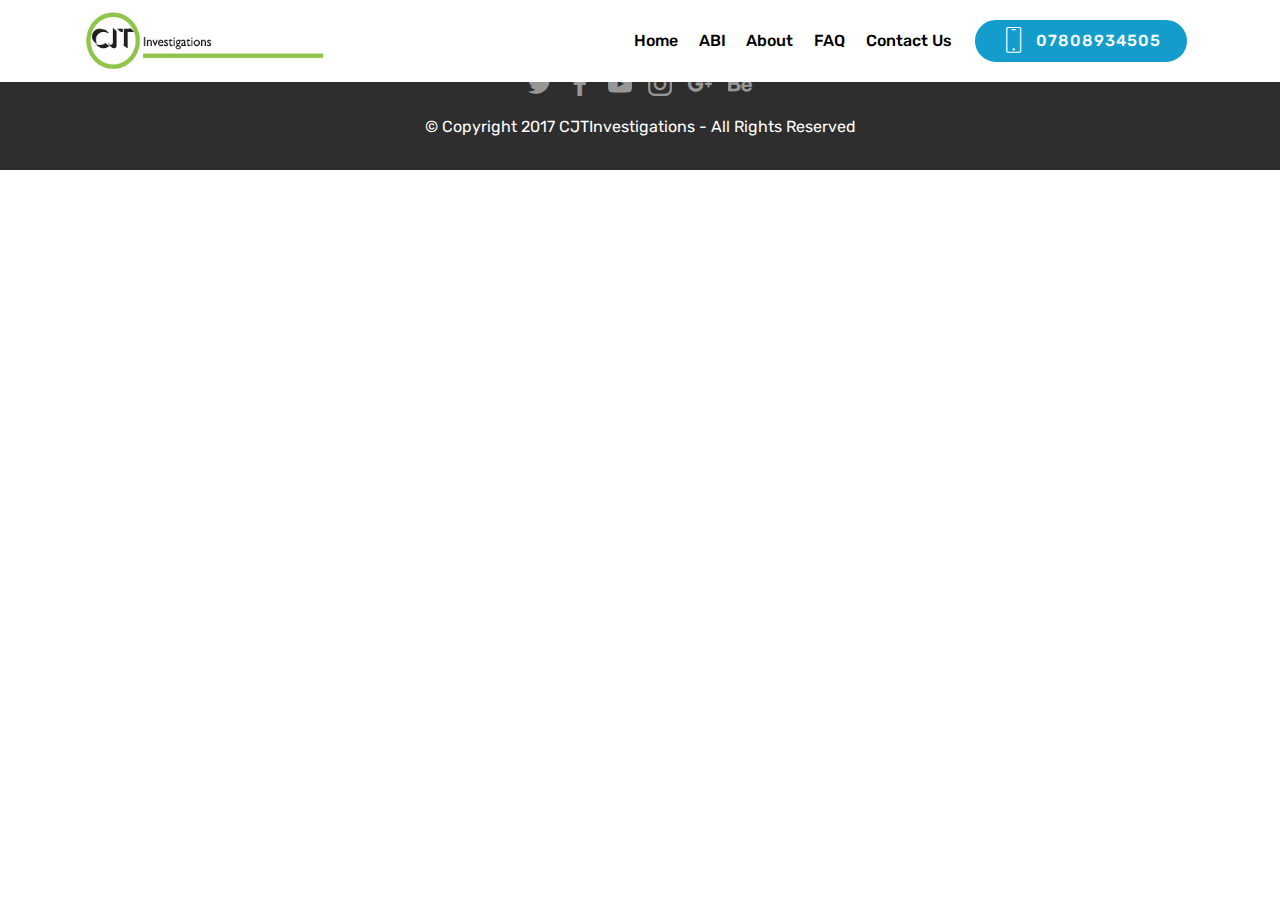
==== commit d29da72c: "All Carons files uploaded" ====
--- a/index.html
+++ b/index.html
@@ -1,82 +1,149 @@
 <!DOCTYPE html>
 <html>
 <head>
-  <!-- Site made with Mobirise Website Builder v3.12.1, https://mobirise.com -->
+  <!-- Site made with Mobirise Website Builder v4.3.0, https://mobirise.com -->
   <meta charset="UTF-8">
   <meta http-equiv="X-UA-Compatible" content="IE=edge">
-  <meta name="generator" content="Mobirise v3.12.1, mobirise.com">
+  <meta name="generator" content="Mobirise v4.3.0, mobirise.com">
   <meta name="viewport" content="width=device-width, initial-scale=1">
-  <link rel="shortcut icon" href="assets/images/logo.png" type="image/x-icon">
-  <meta name="description" content="">
-  
-  <link rel="stylesheet" href="https://fonts.googleapis.com/css?family=Roboto:700,400&amp;subset=cyrillic,latin,greek,vietnamese">
+  <link rel="shortcut icon" href="assets/images/cjt-709x191.png" type="image/x-icon">
+  <meta name="description" content="Web Page Creator Description">
+  <title>Home</title>
+  <link rel="stylesheet" href="assets/web/assets/mobirise-icons/mobirise-icons.css">
+  <link rel="stylesheet" href="assets/tether/tether.min.css">
   <link rel="stylesheet" href="assets/bootstrap/css/bootstrap.min.css">
+  <link rel="stylesheet" href="assets/bootstrap/css/bootstrap-grid.min.css">
+  <link rel="stylesheet" href="assets/bootstrap/css/bootstrap-reboot.min.css">
+  <link rel="stylesheet" href="assets/socicon/css/styles.css">
   <link rel="stylesheet" href="assets/animate.css/animate.min.css">
-  <link rel="stylesheet" href="assets/mobirise/css/style.css">
-  <link rel="stylesheet" href="assets/dropdown-menu/style.css">
+  <link rel="stylesheet" href="assets/dropdown/css/style.css">
+  <link rel="stylesheet" href="assets/theme/css/style.css">
   <link rel="stylesheet" href="assets/mobirise/css/mbr-additional.css" type="text/css">
   
   
   
 </head>
 <body>
-<section id="dropdown-menu-2btn-1">
+<section class="menu cid-qvIFcWZ6g2" once="menu" id="menu2-h" data-rv-view="577">
 
-    <nav class="navbar navbar-dropdown navbar-fixed-top">
+    
 
-        <div class="container">
-
-            
-
-            <button class="navbar-toggler pull-xs-right hidden-md-up" type="button" data-toggle="collapse" data-target="#exCollapsingNavbar">
-                <div class="hamburger-icon"></div>
-            </button>
-
-            <ul class="nav-dropdown collapse pull-xs-right navbar-toggleable-sm nav navbar-nav" id="exCollapsingNavbar"><li class="nav-item"><a class="nav-link link" href="https://mobirise.com/"></a></li><li class="nav-item nav-btn"><a class="nav-link btn btn-default btn-default-outline" href="https://mobirise.com/">Home Page</a></li><li class="nav-item nav-btn"><a class="nav-link btn btn-danger" href="https://mobirise.com/">LinkedIn</a></li></ul>
-
+    <nav class="navbar navbar-expand beta-menu navbar-dropdown align-items-center navbar-fixed-top navbar-toggleable-sm">
+        <button class="navbar-toggler navbar-toggler-right" type="button" data-toggle="collapse" data-target="#navbarSupportedContent" aria-controls="navbarSupportedContent" aria-expanded="false" aria-label="Toggle navigation">
+            <div class="hamburger">
+                <span></span>
+                <span></span>
+                <span></span>
+                <span></span>
+            </div>
+        </button>
+        <div class="menu-logo">
+            <div class="navbar-brand">
+                <span class="navbar-logo">
+                    <a href="http://www.google.com">
+                        <img src="assets/images/cjt-709x191.png" alt="Mobirise" title="" media-simple="true" style="height: 4.1rem;">
+                    </a>
+                </span>
+                
+            </div>
         </div>
-
+        <div class="collapse navbar-collapse" id="navbarSupportedContent">
+            <ul class="navbar-nav nav-dropdown" data-app-modern-menu="true"><li class="nav-item">
+                    <a class="nav-link link text-black display-4" href="#top">
+                        Home</a>
+                </li>
+                <li class="nav-item">
+                    <a class="nav-link link text-black display-4" href="#top">
+                        ABI</a>
+                </li><li class="nav-item"><a class="nav-link link text-black display-4" href="main.html#content1-e">About</a></li><li class="nav-item"><a class="nav-link link text-black display-4" href="main.html#accordion1-8">
+                        FAQ</a></li><li class="nav-item"><a class="nav-link link text-black display-4" href="main.html#form1-a">Contact Us</a></li></ul>
+            <div class="navbar-buttons mbr-section-btn"><a class="btn btn-sm btn-primary display-4" href="tel:07808934505">
+                    <span class="btn-icon mbri-mobile mbr-iconfont mbr-iconfont-btn">
+                    </span>
+                    07808934505</a></div>
+        </div>
     </nav>
-
 </section>
 
-<section class="engine"><a rel="external" href="https://mobirise.com">Website Builder</a></section><section class="mbr-box mbr-section mbr-section--relative mbr-section--fixed-size mbr-section--full-height mbr-section--bg-adapted mbr-parallax-background" id="header4-4" style="background-image: url(assets/images/mbr-2000x1328.jpg);">
-    <div class="mbr-box__magnet mbr-box__magnet--sm-padding mbr-box__magnet--center-center mbr-after-navbar">
-        
-        <div class="mbr-box__container mbr-section__container container">
-            <div class="mbr-box mbr-box--stretched"><div class="mbr-box__magnet mbr-box__magnet--center-center">
-                <div class="row"><div class=" col-sm-8 col-sm-offset-2">
-                    <div class="mbr-hero animated fadeInUp">
-                        <h1 class="mbr-hero__text">Scott Dalzell</h1>
-                        <p class="mbr-hero__subtext">UK Full Stack Development Intern with GE Aviation&nbsp;</p>
-                    </div>
-                    <div class="mbr-buttons btn-inverse mbr-buttons--center"><a class="mbr-buttons__btn btn btn-lg btn-danger animated fadeInUp delay" href="aboutMe.html">Enter Site</a> <a class="mbr-buttons__btn btn btn-lg btn-default animated fadeInUp delay" href="https://www.linkedin.com/in/scott-b-dalzell/" target="_blank">LinkedIn</a></div>
-                </div></div>
-            </div></div>
+<section class="engine"><a href="https://mobirise.co/i">how to build your own website</a></section><section once="" class="cid-qvIJCrlYak" id="footer7-i" data-rv-view="579">
+
+    
+
+    
+
+    <div class="container">
+        <div class="media-container-row align-center mbr-white">
+            <div class="row">
+                <ul class="foot-menu">
+                    
+                    
+                    
+                    
+                    
+                <li class="foot-menu-item mbr-fonts-style display-7">
+                        <a class="text-white mbr-bold" href="#" target="_blank">About us</a>
+                    </li><li class="foot-menu-item mbr-fonts-style display-7">
+                        <a class="text-white mbr-bold" href="#" target="_blank">A</a>BI
+                    </li><li class="foot-menu-item mbr-fonts-style display-7">About</li><li class="foot-menu-item mbr-fonts-style display-7">
+                        <a class="text-white mbr-bold" href="#" target="_blank">F</a>AQ
+                    </li><li class="foot-menu-item mbr-fonts-style display-7">Contact Us</li></ul>
+            </div>
+            <div class="row">
+                <div class="social-list align-right pb-2">
+                    
+                    
+                    
+                    
+                    
+                    
+                <div class="soc-item">
+                        <a href="https://twitter.com/mobirise" target="_blank">
+                            <span class="socicon-twitter socicon mbr-iconfont mbr-iconfont-social" media-simple="true"></span>
+                        </a>
+                    </div><div class="soc-item">
+                        <a href="https://www.facebook.com/pages/Mobirise/1616226671953247" target="_blank">
+                            <span class="socicon-facebook socicon mbr-iconfont mbr-iconfont-social" media-simple="true"></span>
+                        </a>
+                    </div><div class="soc-item">
+                        <a href="https://www.youtube.com/c/mobirise" target="_blank">
+                            <span class="socicon-youtube socicon mbr-iconfont mbr-iconfont-social" media-simple="true"></span>
+                        </a>
+                    </div><div class="soc-item">
+                        <a href="https://instagram.com/mobirise" target="_blank">
+                            <span class="socicon-instagram socicon mbr-iconfont mbr-iconfont-social" media-simple="true"></span>
+                        </a>
+                    </div><div class="soc-item">
+                        <a href="https://plus.google.com/u/0/+Mobirise" target="_blank">
+                            <span class="socicon-googleplus socicon mbr-iconfont mbr-iconfont-social" media-simple="true"></span>
+                        </a>
+                    </div><div class="soc-item">
+                        <a href="https://www.behance.net/Mobirise" target="_blank">
+                            <span class="socicon-behance socicon mbr-iconfont mbr-iconfont-social" media-simple="true"></span>
+                        </a>
+                    </div></div>
+            </div>
+            <div class="row row-copirayt">
+                <p class="mbr-text mb-0 mbr-fonts-style mbr-white display-7">
+                    © Copyright 2017 CJTInvestigations - All Rights Reserved
+                </p>
+            </div>
         </div>
-        
     </div>
 </section>
 
-<footer class="mbr-section mbr-section--relative mbr-section--fixed-size" id="footer1-6" style="background-color: rgb(51, 51, 51);">
-    
-    <div class="mbr-section__container container">
-        <div class="mbr-footer mbr-footer--wysiwyg row" style="padding-top: 24.6px; padding-bottom: 24.6px;">
-            <div class="col-sm-12">
-                <p class="mbr-footer__copyright">2017 Scott Dalzell. <a class="mbr-footer__link text-gray" href="www.scottbdalzell.co.uk">Terms of Use</a>  | <a class="mbr-footer__link text-gray" href="www.scottbdalzell.co.uk">Privacy Policy</a></p>
-            </div>
-        </div>
-    </div>
-</footer>
-
 
   <script src="assets/web/assets/jquery/jquery.min.js"></script>
+  <script src="assets/popper/popper.min.js"></script>
+  <script src="assets/tether/tether.min.js"></script>
   <script src="assets/bootstrap/js/bootstrap.min.js"></script>
   <script src="assets/smooth-scroll/smooth-scroll.js"></script>
-  <script src="assets/jarallax/jarallax.js"></script>
-  <script src="assets/mobirise/js/script.js"></script>
-  <script src="assets/dropdown-menu/script.js"></script>
+  <script src="assets/touch-swipe/jquery.touch-swipe.min.js"></script>
+  <script src="assets/viewport-checker/jquery.viewportchecker.js"></script>
+  <script src="assets/dropdown/js/script.min.js"></script>
+  <script src="assets/theme/js/script.js"></script>
   
   
-</body>
+ <div id="scrollToTop" class="scrollToTop mbr-arrow-up"><a style="text-align: center;"><i class="mbri-down mbr-iconfont"></i></a></div>
+    <input name="animation" type="hidden">
+  </body>
 </html>--- a/assets/web/assets/mobirise-icons/mobirise-icons.css
+++ b/assets/web/assets/mobirise-icons/mobirise-icons.css
@@ -0,0 +1,476 @@
+@font-face {
+  font-family: 'MobiriseIcons';
+  src:  url('mobirise-icons.eot?spat4u');
+  src:  url('mobirise-icons.eot?spat4u#iefix') format('embedded-opentype'),
+    url('mobirise-icons.ttf?spat4u') format('truetype'),
+    url('mobirise-icons.woff?spat4u') format('woff'),
+    url('mobirise-icons.svg?spat4u#MobiriseIcons') format('svg');
+  font-weight: normal;
+  font-style: normal;
+}
+
+[class^="mbri-"], [class*=" mbri-"] {
+  /* use !important to prevent issues with browser extensions that change fonts */
+  font-family: MobiriseIcons !important;
+  speak: none;
+  font-style: normal;
+  font-weight: normal;
+  font-variant: normal;
+  text-transform: none;
+  line-height: 1;
+
+  /* Better Font Rendering =========== */
+  -webkit-font-smoothing: antialiased;
+  -moz-osx-font-smoothing: grayscale;
+}
+
+.mbri-add-submenu:before {
+  content: "\e900";
+}
+.mbri-alert:before {
+  content: "\e901";
+}
+.mbri-align-center:before {
+  content: "\e902";
+}
+.mbri-align-justify:before {
+  content: "\e903";
+}
+.mbri-align-left:before {
+  content: "\e904";
+}
+.mbri-align-right:before {
+  content: "\e905";
+}
+.mbri-android:before {
+  content: "\e906";
+}
+.mbri-apple:before {
+  content: "\e907";
+}
+.mbri-arrow-down:before {
+  content: "\e908";
+}
+.mbri-arrow-next:before {
+  content: "\e909";
+}
+.mbri-arrow-prev:before {
+  content: "\e90a";
+}
+.mbri-arrow-up:before {
+  content: "\e90b";
+}
+.mbri-bold:before {
+  content: "\e90c";
+}
+.mbri-bookmark:before {
+  content: "\e90d";
+}
+.mbri-bootstrap:before {
+  content: "\e90e";
+}
+.mbri-briefcase:before {
+  content: "\e90f";
+}
+.mbri-browse:before {
+  content: "\e910";
+}
+.mbri-bulleted-list:before {
+  content: "\e911";
+}
+.mbri-calendar:before {
+  content: "\e912";
+}
+.mbri-camera:before {
+  content: "\e913";
+}
+.mbri-cart-add:before {
+  content: "\e914";
+}
+.mbri-cart-full:before {
+  content: "\e915";
+}
+.mbri-cash:before {
+  content: "\e916";
+}
+.mbri-change-style:before {
+  content: "\e917";
+}
+.mbri-chat:before {
+  content: "\e918";
+}
+.mbri-clock:before {
+  content: "\e919";
+}
+.mbri-close:before {
+  content: "\e91a";
+}
+.mbri-cloud:before {
+  content: "\e91b";
+}
+.mbri-code:before {
+  content: "\e91c";
+}
+.mbri-contact-form:before {
+  content: "\e91d";
+}
+.mbri-credit-card:before {
+  content: "\e91e";
+}
+.mbri-cursor-click:before {
+  content: "\e91f";
+}
+.mbri-cust-feedback:before {
+  content: "\e920";
+}
+.mbri-database:before {
+  content: "\e921";
+}
+.mbri-delivery:before {
+  content: "\e922";
+}
+.mbri-desktop:before {
+  content: "\e923";
+}
+.mbri-devices:before {
+  content: "\e924";
+}
+.mbri-down:before {
+  content: "\e925";
+}
+.mbri-download:before {
+  content: "\e989";
+}
+.mbri-drag-n-drop:before {
+  content: "\e927";
+}
+.mbri-drag-n-drop2:before {
+  content: "\e928";
+}
+.mbri-edit:before {
+  content: "\e929";
+}
+.mbri-edit2:before {
+  content: "\e92a";
+}
+.mbri-error:before {
+  content: "\e92b";
+}
+.mbri-extension:before {
+  content: "\e92c";
+}
+.mbri-features:before {
+  content: "\e92d";
+}
+.mbri-file:before {
+  content: "\e92e";
+}
+.mbri-flag:before {
+  content: "\e92f";
+}
+.mbri-folder:before {
+  content: "\e930";
+}
+.mbri-gift:before {
+  content: "\e931";
+}
+.mbri-github:before {
+  content: "\e932";
+}
+.mbri-globe:before {
+  content: "\e933";
+}
+.mbri-globe-2:before {
+  content: "\e934";
+}
+.mbri-growing-chart:before {
+  content: "\e935";
+}
+.mbri-hearth:before {
+  content: "\e936";
+}
+.mbri-help:before {
+  content: "\e937";
+}
+.mbri-home:before {
+  content: "\e938";
+}
+.mbri-hot-cup:before {
+  content: "\e939";
+}
+.mbri-idea:before {
+  content: "\e93a";
+}
+.mbri-image-gallery:before {
+  content: "\e93b";
+}
+.mbri-image-slider:before {
+  content: "\e93c";
+}
+.mbri-info:before {
+  content: "\e93d";
+}
+.mbri-italic:before {
+  content: "\e93e";
+}
+.mbri-key:before {
+  content: "\e93f";
+}
+.mbri-laptop:before {
+  content: "\e940";
+}
+.mbri-layers:before {
+  content: "\e941";
+}
+.mbri-left-right:before {
+  content: "\e942";
+}
+.mbri-left:before {
+  content: "\e943";
+}
+.mbri-letter:before {
+  content: "\e944";
+}
+.mbri-like:before {
+  content: "\e945";
+}
+.mbri-link:before {
+  content: "\e946";
+}
+.mbri-lock:before {
+  content: "\e947";
+}
+.mbri-login:before {
+  content: "\e948";
+}
+.mbri-logout:before {
+  content: "\e949";
+}
+.mbri-magic-stick:before {
+  content: "\e94a";
+}
+.mbri-map-pin:before {
+  content: "\e94b";
+}
+.mbri-menu:before {
+  content: "\e94c";
+}
+.mbri-mobile:before {
+  content: "\e94d";
+}
+.mbri-mobile2:before {
+  content: "\e94e";
+}
+.mbri-mobirise:before {
+  content: "\e94f";
+}
+.mbri-more-horizontal:before {
+  content: "\e950";
+}
+.mbri-more-vertical:before {
+  content: "\e951";
+}
+.mbri-music:before {
+  content: "\e952";
+}
+.mbri-new-file:before {
+  content: "\e953";
+}
+.mbri-numbered-list:before {
+  content: "\e954";
+}
+.mbri-opened-folder:before {
+  content: "\e955";
+}
+.mbri-pages:before {
+  content: "\e956";
+}
+.mbri-paper-plane:before {
+  content: "\e957";
+}
+.mbri-paperclip:before {
+  content: "\e958";
+}
+.mbri-photo:before {
+  content: "\e959";
+}
+.mbri-photos:before {
+  content: "\e95a";
+}
+.mbri-pin:before {
+  content: "\e95b";
+}
+.mbri-play:before {
+  content: "\e95c";
+}
+.mbri-plus:before {
+  content: "\e95d";
+}
+.mbri-preview:before {
+  content: "\e95e";
+}
+.mbri-print:before {
+  content: "\e95f";
+}
+.mbri-protect:before {
+  content: "\e960";
+}
+.mbri-question:before {
+  content: "\e961";
+}
+.mbri-quote-left:before {
+  content: "\e962";
+}
+.mbri-quote-right:before {
+  content: "\e963";
+}
+.mbri-refresh:before {
+  content: "\e964";
+}
+.mbri-responsive:before {
+  content: "\e965";
+}
+.mbri-right:before {
+  content: "\e966";
+}
+.mbri-rocket:before {
+  content: "\e967";
+}
+.mbri-sad-face:before {
+  content: "\e968";
+}
+.mbri-sale:before {
+  content: "\e969";
+}
+.mbri-save:before {
+  content: "\e96a";
+}
+.mbri-search:before {
+  content: "\e96b";
+}
+.mbri-setting:before {
+  content: "\e96c";
+}
+.mbri-setting2:before {
+  content: "\e96d";
+}
+.mbri-setting3:before {
+  content: "\e96e";
+}
+.mbri-share:before {
+  content: "\e96f";
+}
+.mbri-shopping-bag:before {
+  content: "\e970";
+}
+.mbri-shopping-basket:before {
+  content: "\e971";
+}
+.mbri-shopping-cart:before {
+  content: "\e972";
+}
+.mbri-sites:before {
+  content: "\e973";
+}
+.mbri-smile-face:before {
+  content: "\e974";
+}
+.mbri-speed:before {
+  content: "\e975";
+}
+.mbri-star:before {
+  content: "\e976";
+}
+.mbri-success:before {
+  content: "\e977";
+}
+.mbri-sun:before {
+  content: "\e978";
+}
+.mbri-sun2:before {
+  content: "\e979";
+}
+.mbri-tablet:before {
+  content: "\e97a";
+}
+.mbri-tablet-vertical:before {
+  content: "\e97b";
+}
+.mbri-target:before {
+  content: "\e97c";
+}
+.mbri-timer:before {
+  content: "\e97d";
+}
+.mbri-to-ftp:before {
+  content: "\e97e";
+}
+.mbri-to-local-drive:before {
+  content: "\e97f";
+}
+.mbri-touch-swipe:before {
+  content: "\e980";
+}
+.mbri-touch:before {
+  content: "\e981";
+}
+.mbri-trash:before {
+  content: "\e982";
+}
+.mbri-underline:before {
+  content: "\e983";
+}
+.mbri-unlink:before {
+  content: "\e984";
+}
+.mbri-unlock:before {
+  content: "\e985";
+}
+.mbri-up-down:before {
+  content: "\e986";
+}
+.mbri-up:before {
+  content: "\e987";
+}
+.mbri-update:before {
+  content: "\e988";
+}
+.mbri-upload:before {
+ content: "\e926"; 
+}
+.mbri-user:before {
+  content: "\e98a";
+}
+.mbri-user2:before {
+  content: "\e98b";
+}
+.mbri-users:before {
+  content: "\e98c";
+}
+.mbri-video:before {
+  content: "\e98d";
+}
+.mbri-video-play:before {
+  content: "\e98e";
+}
+.mbri-watch:before {
+  content: "\e98f";
+}
+.mbri-website-theme:before {
+  content: "\e990";
+}
+.mbri-wifi:before {
+  content: "\e991";
+}
+.mbri-windows:before {
+  content: "\e992";
+}
+.mbri-zoom-out:before {
+  content: "\e993";
+}
+.mbri-redo:before {
+  content: "\e994";
+}
+.mbri-undo:before {
+  content: "\e995";
+}
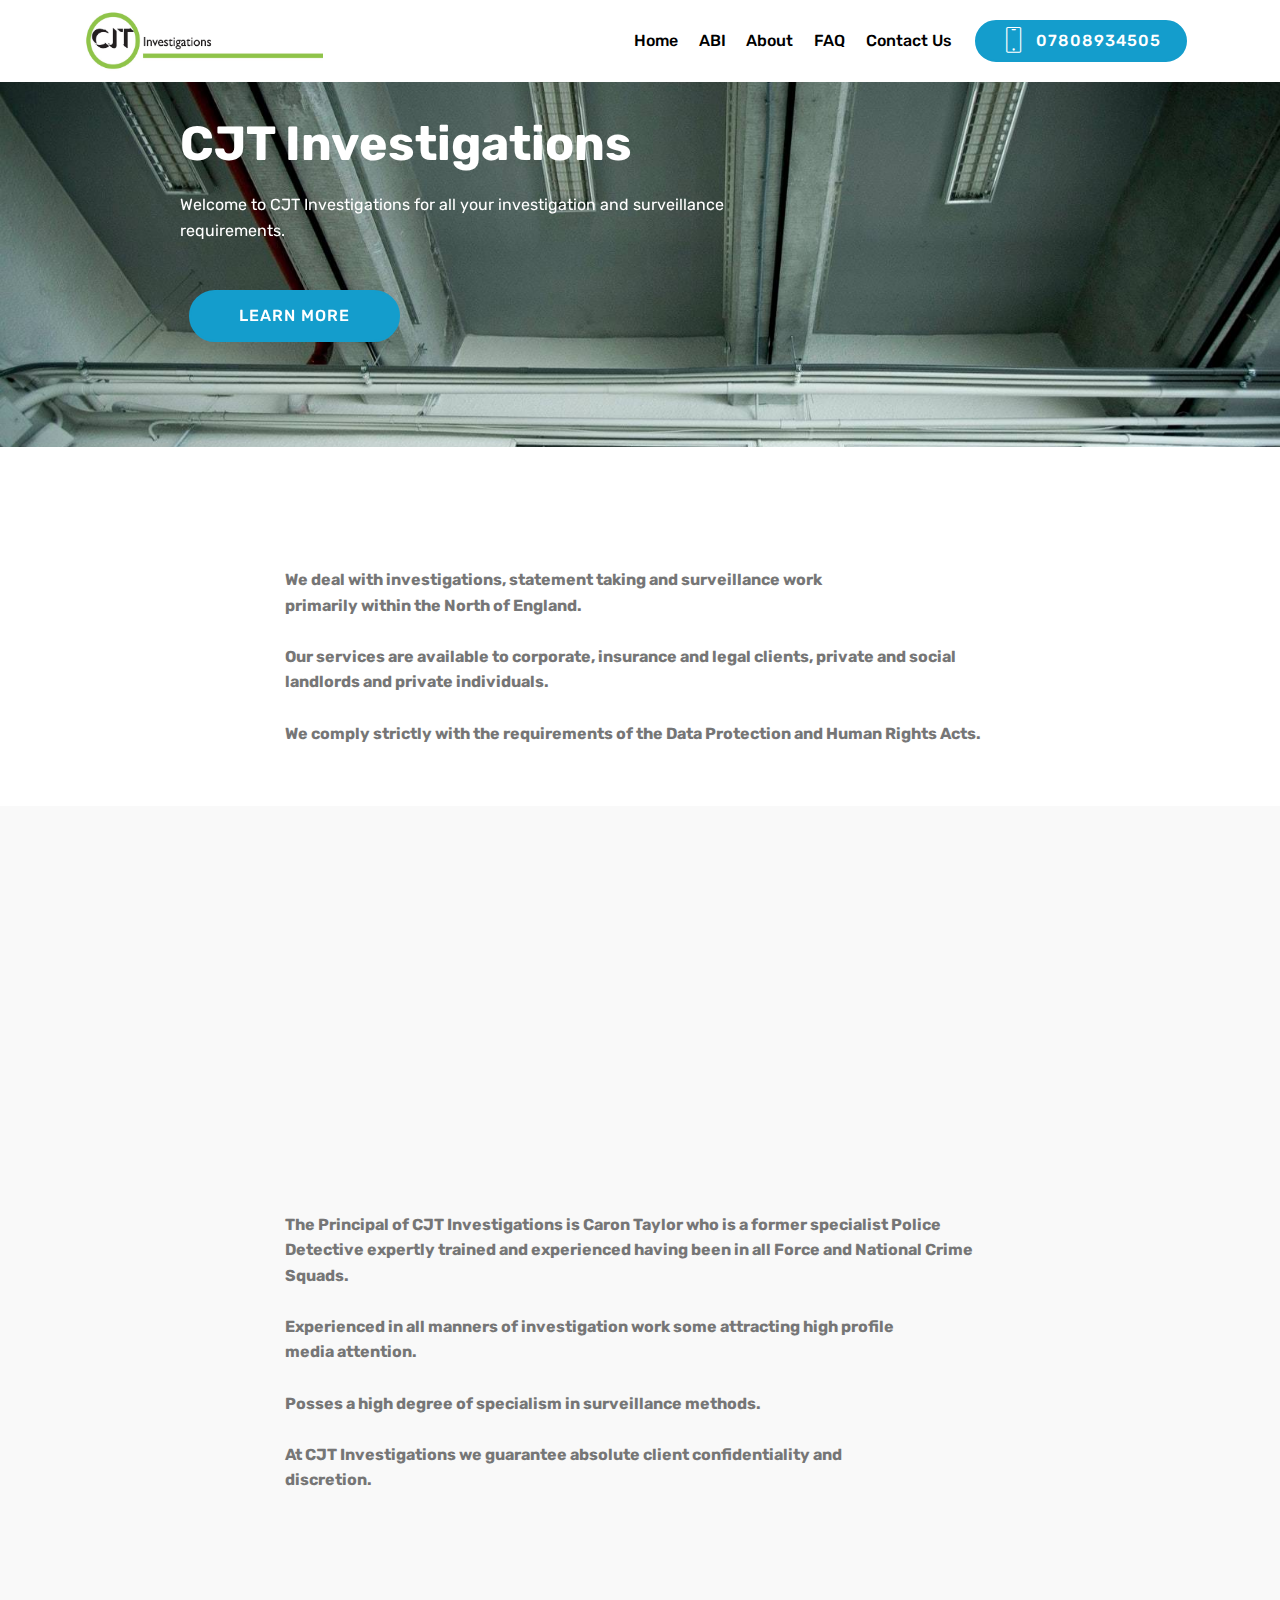
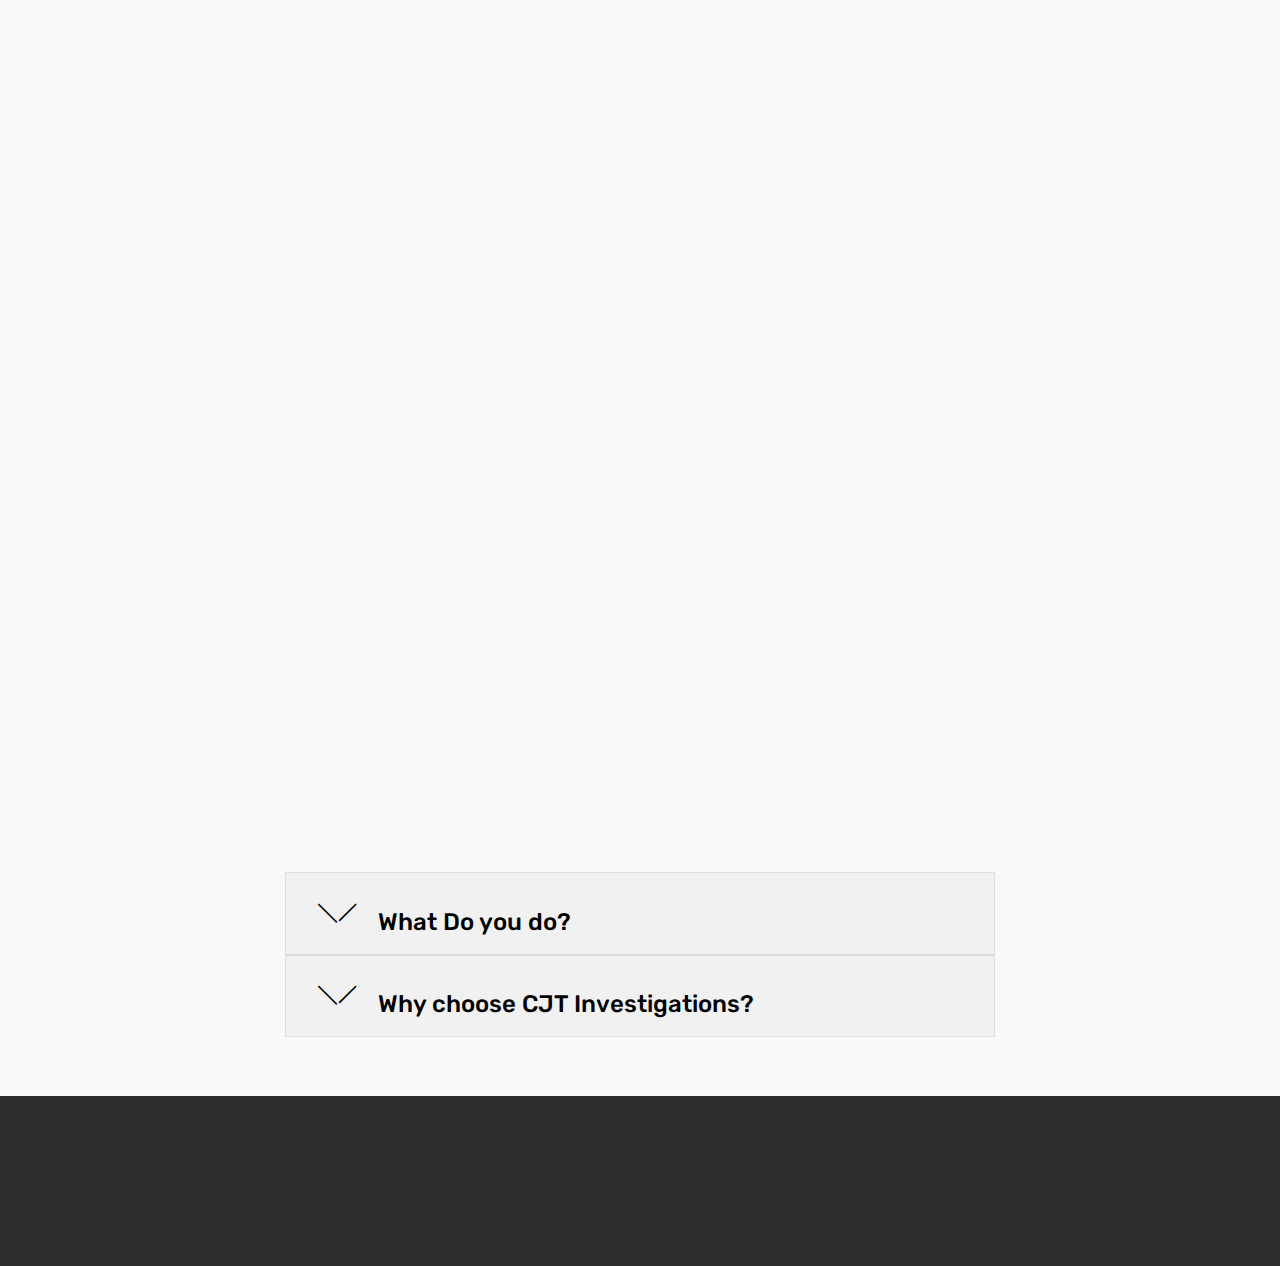
==== commit adcb089b: "Index" ====
--- a/index.html
+++ b/index.html
@@ -7,7 +7,7 @@
   <meta name="generator" content="Mobirise v4.3.0, mobirise.com">
   <meta name="viewport" content="width=device-width, initial-scale=1">
   <link rel="shortcut icon" href="assets/images/cjt-709x191.png" type="image/x-icon">
-  <meta name="description" content="Web Page Creator Description">
+  <meta name="description" content="">
   <title>Home</title>
   <link rel="stylesheet" href="assets/web/assets/mobirise-icons/mobirise-icons.css">
   <link rel="stylesheet" href="assets/tether/tether.min.css">
@@ -15,8 +15,8 @@
   <link rel="stylesheet" href="assets/bootstrap/css/bootstrap-grid.min.css">
   <link rel="stylesheet" href="assets/bootstrap/css/bootstrap-reboot.min.css">
   <link rel="stylesheet" href="assets/socicon/css/styles.css">
+  <link rel="stylesheet" href="assets/dropdown/css/style.css">
   <link rel="stylesheet" href="assets/animate.css/animate.min.css">
-  <link rel="stylesheet" href="assets/dropdown/css/style.css">
   <link rel="stylesheet" href="assets/theme/css/style.css">
   <link rel="stylesheet" href="assets/mobirise/css/mbr-additional.css" type="text/css">
   
@@ -24,7 +24,7 @@
   
 </head>
 <body>
-<section class="menu cid-qvIFcWZ6g2" once="menu" id="menu2-h" data-rv-view="577">
+<section class="menu cid-qvIFcWZ6g2" once="menu" id="menu2-4" data-rv-view="705">
 
     
 
@@ -40,7 +40,7 @@
         <div class="menu-logo">
             <div class="navbar-brand">
                 <span class="navbar-logo">
-                    <a href="http://www.google.com">
+                    <a href="#top">
                         <img src="assets/images/cjt-709x191.png" alt="Mobirise" title="" media-simple="true" style="height: 4.1rem;">
                     </a>
                 </span>
@@ -65,7 +65,171 @@
     </nav>
 </section>
 
-<section class="engine"><a href="https://mobirise.co/i">how to build your own website</a></section><section once="" class="cid-qvIJCrlYak" id="footer7-i" data-rv-view="579">
+<section class="engine"><a href="https://mobirise.co/c">free web page maker</a></section><section class="mbr-section info3 cid-qvIGIO6nJS mbr-parallax-background" id="info3-9" data-rv-view="699">
+
+    
+
+    
+
+    <div class="container">
+        <div class="row justify-content-center">
+            <div class="media-container-column title col-12 col-md-10">
+                <h2 class="align-left mbr-bold mbr-white pb-3 mbr-fonts-style display-2">
+                    CJT Investigations</h2>
+                
+                <p class="mbr-text align-left mbr-white mbr-fonts-style display-7">Welcome to CJT Investigations for all your investigation and surveillance <br>requirements.</p>
+                <div class="mbr-section-btn align-left py-4"><a class="btn btn-primary display-4" href="main.html#content1-e">LEARN MORE</a></div>
+            </div>
+        </div>
+    </div>
+</section>
+
+<section class="mbr-section article content1 cid-qvIK6UHiqG" id="content1-e" data-rv-view="702">
+    
+     
+
+    <div class="container">
+        <div class="media-container-row">
+            <div class="mbr-text col-12 col-md-8 mbr-fonts-style display-7"><strong>We deal with investigations, statement taking and surveillance work&nbsp;</strong><div><strong>primarily within the North of England.&nbsp;</strong></div><div><strong><br></strong></div><div><strong>Our services are available to corporate, insurance and legal clients, private and social landlords and private individuals.</strong></div><div><strong><br></strong></div><div><strong>We comply strictly with the requirements of the Data Protection and Human Rights Acts.</strong></div></div>
+        </div>
+    </div>
+</section>
+
+<section class="mbr-section article content12 cid-qvIKeMAmif" id="content12-f" data-rv-view="703">
+     
+
+    <div class="container">
+        <div class="media-container-row">
+            <div class="mbr-text counter-container col-12 col-md-8 mbr-fonts-style display-7">
+                <ul>
+                    <li><strong>Member of the Association of British Investigators.&nbsp;</strong></li><li><strong>National Qualification Certificate for IQ Level 3 Award for Professional Investigators (QCF).</strong></li>
+                    <li><strong>Professional Indemnity Insurance held.</strong></li>
+                </ul>
+            </div>
+        </div>
+    </div>
+</section>
+
+<section class="mbr-section article content1 cid-qvILpgKlcK" id="content1-g" data-rv-view="704">
+    
+     
+
+    <div class="container">
+        <div class="media-container-row">
+            <div class="mbr-text col-12 col-md-8 mbr-fonts-style display-7"><strong>The Principal of CJT Investigations is Caron Taylor who is a former specialist Police Detective expertly trained and experienced having been in all Force and National Crime Squads.</strong><div><strong><br></strong></div><div><strong>Experienced in all manners of investigation work some attracting high profile</strong></div><div><strong>media attention.&nbsp;</strong></div><div><strong><br></strong></div><div><strong>Posses a high degree of specialism in surveillance methods.</strong></div><div><strong><br></strong></div><div><strong>At CJT Investigations we guarantee absolute client confidentiality and&nbsp;</strong></div><div><strong>discretion.</strong></div></div>
+        </div>
+    </div>
+</section>
+
+<section class="mbr-section form1 cid-qvII5hqKSk" id="form1-a" data-rv-view="707">
+
+    
+
+    
+    <div class="container">
+        <div class="row justify-content-center">
+            <div class="title col-12 col-lg-8">
+                <h2 class="mbr-section-title align-center pb-3 mbr-fonts-style display-2">
+                    CONTACT FORM<br>
+                </h2>
+                <h3 class="mbr-section-subtitle align-center mbr-light pb-3 mbr-fonts-style display-5">
+                    Either Contact Caron Taylor &nbsp;on Tel 07808934505 <br>Email cjtinvestigations50@btinternet.com or fill out the form below</h3>
+            </div>
+        </div>
+    </div>
+    <div class="container">
+        <div class="row justify-content-center">
+            <div class="media-container-column col-lg-8" data-form-type="formoid">
+                    <div data-form-alert="" hidden="">Thanks for filling out the form! We aim to respond withing 48 Hours</div>
+            
+                    <form class="mbr-form" action="https://mobirise.com/" method="post" data-form-title="Mobirise Form"><input type="hidden" data-form-email="true" value="osYsJ//EleynpPGurvjcr2FK+3z+VIRNJGnJ66HtlzKzwviSO/T020Y6rDmP/d6uoih2VWnpRREcrD3GuVshKLvcsJTHlhe05ceCNAtKBuLpaTl77PqGZL3uE1Sbnp9n">
+                        <div class="row row-sm-offset">
+                            <div class="col-md-4 multi-horizontal" data-for="name">
+                                <div class="form-group">
+                                    <label class="form-control-label mbr-fonts-style display-7" for="name-form1-a">Name</label>
+                                    <input type="text" class="form-control" name="name" data-form-field="Name" required="" id="name-form1-a">
+                                </div>
+                            </div>
+                            <div class="col-md-4 multi-horizontal" data-for="email">
+                                <div class="form-group">
+                                    <label class="form-control-label mbr-fonts-style display-7" for="email-form1-a">Email</label>
+                                    <input type="email" class="form-control" name="email" data-form-field="Email" required="" id="email-form1-a">
+                                </div>
+                            </div>
+                            <div class="col-md-4 multi-horizontal" data-for="phone">
+                                <div class="form-group">
+                                    <label class="form-control-label mbr-fonts-style display-7" for="phone-form1-a">Phone</label>
+                                    <input type="tel" class="form-control" name="phone" data-form-field="Phone" id="phone-form1-a">
+                                </div>
+                            </div>
+                        </div>
+                        <div class="form-group" data-for="message">
+                            <label class="form-control-label mbr-fonts-style display-7" for="message-form1-a">Message</label>
+                            <textarea type="text" class="form-control" name="message" rows="7" data-form-field="Message" id="message-form1-a"></textarea>
+                        </div>
+            
+                        <span class="input-group-btn"><button href="" type="submit" class="btn btn-primary btn-form display-4">SEND FORM</button></span>
+                    </form>
+            </div>
+        </div>
+    </div>
+</section>
+
+<section class="accordion1 cid-qvIGvVvTfj" id="accordion1-8" data-rv-view="710">
+
+    
+
+    
+    <div class="container">
+        <div class="media-container-row">
+            <div class="col-12 col-md-8">
+                <div class="section-head text-center space30">
+                    <h2 class="mbr-section-title pb-5 mbr-fonts-style display-2">
+                        Frequently Asked Questions</h2>
+                </div>
+                <div class="clearfix"></div>
+                <div id="bootstrap-accordion_8" class="panel-group accordionStyles accordion" role="tablist" aria-multiselectable="true">
+                    <div class="card">
+                        <div class="card-header" role="tab" id="headingOne">
+                            <a role="button" class="panel-title collapsed text-black" data-toggle="collapse" data-parent="#bootstrap-accordion_8" data-core="" href="#collapse1_8" aria-expanded="false" aria-controls="collapse1">
+                                <h4 class="mbr-fonts-style display-5">
+                                    <span class="sign mbr-iconfont mbri-arrow-down inactive"></span>
+                                    What Do you do?
+                                </h4>
+                            </a>
+                        </div>
+                        <div id="collapse1_8" class="panel-collapse noScroll collapse " role="tabpanel" aria-labelledby="headingOne">
+                            <div class="panel-body p-4">
+                                <p class="mbr-fonts-style panel-text display-7">We deal with investigations, statement taking and surveillance work <br>primarily within the North of England. <br><br>Our services are available to corporate, insurance and legal clients, private and social landlords and private individuals.</p>
+                            </div>
+                        </div>
+                    </div>
+                    <div class="card">
+                        <div class="card-header" role="tab" id="headingTwo">
+                            <a role="button" class="collapsed panel-title text-black" data-toggle="collapse" data-parent="#bootstrap-accordion_8" data-core="" href="#collapse2_8" aria-expanded="false" aria-controls="collapse2">
+                                <h4 class="mbr-fonts-style display-5">
+                                    <span class="sign mbr-iconfont mbri-arrow-down inactive"></span> Why choose CJT Investigations?
+                               </h4>
+                            </a>
+                            
+                        </div>
+                        <div id="collapse2_8" class="panel-collapse noScroll collapse" role="tabpanel" aria-labelledby="headingTwo">
+                            <div class="panel-body p-4">
+                                <p class="mbr-fonts-style panel-text display-7">We comply strictly with the requirements of the Data Protection and Human Rights Acts.<br><br>✦ Member of the Association of British Investigators. <br><br>✦ National Qualification Certificate for IQ Level 3 Award for Professional Investigators (QCF).<br><br>✦ Professional Indemnity Insurance held.<br></p>
+                            </div>
+                        </div>
+                    </div>
+                    
+                    
+                    
+                    
+                </div>
+            </div>
+        </div>
+    </div>
+</section>
+
+<section once="" class="cid-qvIJCrlYak" id="footer7-c" data-rv-view="713">
 
     
 
@@ -137,10 +301,12 @@
   <script src="assets/tether/tether.min.js"></script>
   <script src="assets/bootstrap/js/bootstrap.min.js"></script>
   <script src="assets/smooth-scroll/smooth-scroll.js"></script>
-  <script src="assets/touch-swipe/jquery.touch-swipe.min.js"></script>
+  <script src="assets/jarallax/jarallax.min.js"></script>
   <script src="assets/viewport-checker/jquery.viewportchecker.js"></script>
   <script src="assets/dropdown/js/script.min.js"></script>
+  <script src="assets/touch-swipe/jquery.touch-swipe.min.js"></script>
   <script src="assets/theme/js/script.js"></script>
+  <script src="assets/formoid/formoid.min.js"></script>
   
   
  <div id="scrollToTop" class="scrollToTop mbr-arrow-up"><a style="text-align: center;"><i class="mbri-down mbr-iconfont"></i></a></div>
--- a/assets/mobirise/css/mbr-additional.css
+++ b/assets/mobirise/css/mbr-additional.css
@@ -1888,429 +1888,3 @@
 .cid-qvIJCrlYak .media-container-row .row-copirayt {
   word-break: break-word;
 }
-.cid-qvIFcWZ6g2 .navbar {
-  background: #ffffff;
-  transition: none;
-  min-height: 77px;
-  padding: .5rem 0;
-}
-.cid-qvIFcWZ6g2 .navbar-dropdown.bg-color.transparent.opened {
-  background: #ffffff;
-}
-.cid-qvIFcWZ6g2 a {
-  font-style: normal;
-}
-.cid-qvIFcWZ6g2 .nav-item span {
-  padding-right: 0.4em;
-  line-height: 0.5em;
-  vertical-align: text-bottom;
-  position: relative;
-  top: -0.2em;
-  text-decoration: none;
-}
-.cid-qvIFcWZ6g2 .nav-item a {
-  padding: 0.7rem 0 !important;
-  margin: 0rem .65rem !important;
-}
-.cid-qvIFcWZ6g2 .btn {
-  padding: 0.4rem 1.5rem;
-  display: inline-flex;
-  align-items: center;
-}
-.cid-qvIFcWZ6g2 .btn .mbr-iconfont {
-  font-size: 1.6rem;
-}
-.cid-qvIFcWZ6g2 .menu-logo {
-  margin-right: auto;
-}
-.cid-qvIFcWZ6g2 .menu-logo .navbar-brand {
-  display: flex;
-  margin-left: 5rem;
-  padding: 0;
-  transition: padding .2s;
-  min-height: 3.8rem;
-  align-items: center;
-}
-.cid-qvIFcWZ6g2 .menu-logo .navbar-brand .navbar-caption-wrap {
-  display: flex;
-  -webkit-align-items: center;
-  align-items: center;
-  word-break: break-word;
-  min-width: 7rem;
-  margin: .3rem 0;
-}
-.cid-qvIFcWZ6g2 .menu-logo .navbar-brand .navbar-caption-wrap .navbar-caption {
-  line-height: 1.2rem !important;
-  padding-right: 2rem;
-}
-.cid-qvIFcWZ6g2 .menu-logo .navbar-brand .navbar-logo {
-  font-size: 4rem;
-  transition: font-size 0.25s;
-}
-.cid-qvIFcWZ6g2 .menu-logo .navbar-brand .navbar-logo img {
-  display: flex;
-}
-.cid-qvIFcWZ6g2 .menu-logo .navbar-brand .navbar-logo .mbr-iconfont {
-  transition: font-size 0.25s;
-}
-.cid-qvIFcWZ6g2 .navbar-toggleable-sm .navbar-collapse {
-  justify-content: flex-end;
-  -webkit-justify-content: flex-end;
-  padding-right: 5rem;
-  width: auto;
-}
-.cid-qvIFcWZ6g2 .navbar-toggleable-sm .navbar-collapse .navbar-nav {
-  flex-wrap: wrap;
-  -webkit-flex-wrap: wrap;
-  padding-left: 0;
-}
-.cid-qvIFcWZ6g2 .navbar-toggleable-sm .navbar-collapse .navbar-nav .nav-item {
-  -webkit-align-self: center;
-  align-self: center;
-}
-.cid-qvIFcWZ6g2 .navbar-toggleable-sm .navbar-collapse .navbar-buttons {
-  padding-left: 0;
-  padding-bottom: 0;
-}
-.cid-qvIFcWZ6g2 .dropdown .dropdown-menu {
-  background: #ffffff;
-  display: none;
-  position: absolute;
-  min-width: 5rem;
-  padding-top: 1.4rem;
-  padding-bottom: 1.4rem;
-  text-align: left;
-}
-.cid-qvIFcWZ6g2 .dropdown .dropdown-menu .dropdown-item {
-  width: auto;
-  padding: 0.235em 1.5385em 0.235em 1.5385em !important;
-}
-.cid-qvIFcWZ6g2 .dropdown .dropdown-menu .dropdown-item::after {
-  right: 0.5rem;
-}
-.cid-qvIFcWZ6g2 .dropdown .dropdown-menu .dropdown-submenu {
-  margin: 0;
-}
-.cid-qvIFcWZ6g2 .dropdown.open > .dropdown-menu {
-  display: block;
-}
-.cid-qvIFcWZ6g2 .navbar-toggleable-sm.opened:after {
-  position: absolute;
-  width: 100vw;
-  height: 100vh;
-  content: '';
-  background-color: rgba(0, 0, 0, 0.1);
-  left: 0;
-  bottom: 0;
-  transform: translateY(100%);
-  -webkit-transform: translateY(100%);
-  z-index: 1000;
-}
-.cid-qvIFcWZ6g2 .navbar.navbar-short {
-  min-height: 60px;
-  transition: all .2s;
-}
-.cid-qvIFcWZ6g2 .navbar.navbar-short .navbar-toggler-right {
-  top: 20px;
-}
-.cid-qvIFcWZ6g2 .navbar.navbar-short .navbar-logo a {
-  font-size: 2.5rem !important;
-  line-height: 2.5rem;
-  transition: font-size 0.25s;
-}
-.cid-qvIFcWZ6g2 .navbar.navbar-short .navbar-logo a .mbr-iconfont {
-  font-size: 2.5rem !important;
-}
-.cid-qvIFcWZ6g2 .navbar.navbar-short .navbar-logo a img {
-  height: 3rem !important;
-}
-.cid-qvIFcWZ6g2 .navbar.navbar-short .navbar-brand {
-  min-height: 3rem;
-}
-.cid-qvIFcWZ6g2 button.navbar-toggler {
-  width: 31px;
-  height: 18px;
-  cursor: pointer;
-  transition: all .2s;
-  top: 1.5rem;
-  right: 1rem;
-}
-.cid-qvIFcWZ6g2 button.navbar-toggler:focus {
-  outline: none;
-}
-.cid-qvIFcWZ6g2 button.navbar-toggler .hamburger span {
-  position: absolute;
-  right: 0;
-  width: 30px;
-  height: 2px;
-  border-right: 5px;
-  background-color: #333333;
-}
-.cid-qvIFcWZ6g2 button.navbar-toggler .hamburger span:nth-child(1) {
-  top: 0;
-  transition: all .2s;
-}
-.cid-qvIFcWZ6g2 button.navbar-toggler .hamburger span:nth-child(2) {
-  top: 8px;
-  transition: all .15s;
-}
-.cid-qvIFcWZ6g2 button.navbar-toggler .hamburger span:nth-child(3) {
-  top: 8px;
-  transition: all .15s;
-}
-.cid-qvIFcWZ6g2 button.navbar-toggler .hamburger span:nth-child(4) {
-  top: 16px;
-  transition: all .2s;
-}
-.cid-qvIFcWZ6g2 nav.opened .hamburger span:nth-child(1) {
-  top: 8px;
-  width: 0;
-  opacity: 0;
-  right: 50%;
-  transition: all .2s;
-}
-.cid-qvIFcWZ6g2 nav.opened .hamburger span:nth-child(2) {
-  -webkit-transform: rotate(45deg);
-  transform: rotate(45deg);
-  transition: all .25s;
-}
-.cid-qvIFcWZ6g2 nav.opened .hamburger span:nth-child(3) {
-  -webkit-transform: rotate(-45deg);
-  transform: rotate(-45deg);
-  transition: all .25s;
-}
-.cid-qvIFcWZ6g2 nav.opened .hamburger span:nth-child(4) {
-  top: 8px;
-  width: 0;
-  opacity: 0;
-  right: 50%;
-  transition: all .2s;
-}
-.cid-qvIFcWZ6g2 .collapsed.navbar-expand {
-  flex-direction: column;
-}
-.cid-qvIFcWZ6g2 .collapsed .btn {
-  display: flex;
-}
-.cid-qvIFcWZ6g2 .collapsed .navbar-collapse {
-  display: none !important;
-  padding-right: 0 !important;
-}
-.cid-qvIFcWZ6g2 .collapsed .navbar-collapse.collapsing,
-.cid-qvIFcWZ6g2 .collapsed .navbar-collapse.show {
-  display: block !important;
-}
-.cid-qvIFcWZ6g2 .collapsed .navbar-collapse.collapsing .navbar-nav,
-.cid-qvIFcWZ6g2 .collapsed .navbar-collapse.show .navbar-nav {
-  display: block;
-  text-align: center;
-}
-.cid-qvIFcWZ6g2 .collapsed .navbar-collapse.collapsing .navbar-nav .nav-item,
-.cid-qvIFcWZ6g2 .collapsed .navbar-collapse.show .navbar-nav .nav-item {
-  clear: both;
-}
-.cid-qvIFcWZ6g2 .collapsed .navbar-collapse.collapsing .navbar-buttons,
-.cid-qvIFcWZ6g2 .collapsed .navbar-collapse.show .navbar-buttons {
-  text-align: center;
-}
-.cid-qvIFcWZ6g2 .collapsed .navbar-collapse.collapsing .navbar-buttons:last-child,
-.cid-qvIFcWZ6g2 .collapsed .navbar-collapse.show .navbar-buttons:last-child {
-  margin-bottom: 1rem;
-}
-.cid-qvIFcWZ6g2 .collapsed button.navbar-toggler {
-  display: block;
-}
-.cid-qvIFcWZ6g2 .collapsed .navbar-brand {
-  margin-left: 1rem !important;
-}
-.cid-qvIFcWZ6g2 .collapsed .navbar-toggleable-sm {
-  flex-direction: column;
-  -webkit-flex-direction: column;
-}
-.cid-qvIFcWZ6g2 .collapsed .dropdown .dropdown-menu {
-  width: 100%;
-  text-align: center;
-  position: relative;
-  opacity: 0;
-  display: block;
-  height: 0;
-  visibility: hidden;
-  padding: 0;
-  transition-duration: .5s;
-  transition-property: opacity,padding,height;
-}
-.cid-qvIFcWZ6g2 .collapsed .dropdown.open > .dropdown-menu {
-  position: relative;
-  opacity: 1;
-  height: auto;
-  padding: 1.4rem 0;
-  visibility: visible;
-}
-.cid-qvIFcWZ6g2 .collapsed .dropdown .dropdown-submenu {
-  left: 0;
-  text-align: center;
-  width: 100%;
-}
-.cid-qvIFcWZ6g2 .collapsed .dropdown .dropdown-toggle[data-toggle="dropdown-submenu"]::after {
-  margin-top: 0;
-  position: inherit;
-  right: 0;
-  top: 50%;
-  display: inline-block;
-  width: 0;
-  height: 0;
-  margin-left: .3em;
-  vertical-align: middle;
-  content: "";
-  border-top: .30em solid;
-  border-right: .30em solid transparent;
-  border-left: .30em solid transparent;
-}
-@media (max-width: 991px) {
-  .cid-qvIFcWZ6g2.navbar-expand {
-    flex-direction: column;
-  }
-  .cid-qvIFcWZ6g2 img {
-    height: 3.8rem !important;
-  }
-  .cid-qvIFcWZ6g2 .btn {
-    display: flex;
-  }
-  .cid-qvIFcWZ6g2 button.navbar-toggler {
-    display: block;
-  }
-  .cid-qvIFcWZ6g2 .navbar-brand {
-    margin-left: 1rem !important;
-  }
-  .cid-qvIFcWZ6g2 .navbar-toggleable-sm {
-    flex-direction: column;
-    -webkit-flex-direction: column;
-  }
-  .cid-qvIFcWZ6g2 .navbar-collapse {
-    display: none !important;
-    padding-right: 0 !important;
-  }
-  .cid-qvIFcWZ6g2 .navbar-collapse.collapsing,
-  .cid-qvIFcWZ6g2 .navbar-collapse.show {
-    display: block !important;
-  }
-  .cid-qvIFcWZ6g2 .navbar-collapse.collapsing .navbar-nav,
-  .cid-qvIFcWZ6g2 .navbar-collapse.show .navbar-nav {
-    display: block;
-    text-align: center;
-  }
-  .cid-qvIFcWZ6g2 .navbar-collapse.collapsing .navbar-nav .nav-item,
-  .cid-qvIFcWZ6g2 .navbar-collapse.show .navbar-nav .nav-item {
-    clear: both;
-  }
-  .cid-qvIFcWZ6g2 .navbar-collapse.collapsing .navbar-buttons,
-  .cid-qvIFcWZ6g2 .navbar-collapse.show .navbar-buttons {
-    text-align: center;
-  }
-  .cid-qvIFcWZ6g2 .navbar-collapse.collapsing .navbar-buttons:last-child,
-  .cid-qvIFcWZ6g2 .navbar-collapse.show .navbar-buttons:last-child {
-    margin-bottom: 1rem;
-  }
-  .cid-qvIFcWZ6g2 .dropdown .dropdown-menu {
-    width: 100%;
-    text-align: center;
-    position: relative;
-    opacity: 0;
-    display: block;
-    height: 0;
-    visibility: hidden;
-    padding: 0;
-    transition-duration: .5s;
-    transition-property: opacity,padding,height;
-  }
-  .cid-qvIFcWZ6g2 .dropdown.open > .dropdown-menu {
-    position: relative;
-    opacity: 1;
-    height: auto;
-    padding: 1.4rem 0;
-    visibility: visible;
-  }
-  .cid-qvIFcWZ6g2 .dropdown .dropdown-submenu {
-    left: 0;
-    text-align: center;
-    width: 100%;
-  }
-  .cid-qvIFcWZ6g2 .dropdown .dropdown-toggle[data-toggle="dropdown-submenu"]::after {
-    margin-top: 0;
-    position: inherit;
-    right: 0;
-    top: 50%;
-    display: inline-block;
-    width: 0;
-    height: 0;
-    margin-left: .3em;
-    vertical-align: middle;
-    content: "";
-    border-top: .30em solid;
-    border-right: .30em solid transparent;
-    border-left: .30em solid transparent;
-  }
-}
-@media (min-width: 767px) {
-  .cid-qvIFcWZ6g2 .menu-logo {
-    flex-shrink: 0;
-  }
-}
-.cid-qvIJCrlYak {
-  padding-top: 30px;
-  padding-bottom: 30px;
-  background-color: #2e2e2e;
-}
-.cid-qvIJCrlYak .media-container-row {
-  flex-direction: column;
-  justify-content: center;
-  align-items: center;
-}
-.cid-qvIJCrlYak .media-container-row .foot-menu {
-  list-style: none;
-  display: flex;
-  justify-content: center;
-  flex-wrap: wrap;
-  padding: 0;
-  margin-bottom: 0;
-}
-.cid-qvIJCrlYak .media-container-row .foot-menu li {
-  padding: 0 1rem 1rem 1rem;
-}
-.cid-qvIJCrlYak .media-container-row .foot-menu li p {
-  margin: 0;
-}
-.cid-qvIJCrlYak .media-container-row .social-list {
-  padding-left: 0;
-  margin-bottom: 0;
-  list-style: none;
-  display: flex;
-  flex-wrap: wrap;
-  justify-content: flex-end;
-  -webkit-justify-content: flex-end;
-}
-.cid-qvIJCrlYak .media-container-row .social-list .mbr-iconfont-social {
-  font-size: 1.5rem;
-  color: #ffffff;
-}
-.cid-qvIJCrlYak .media-container-row .social-list .soc-item {
-  margin: 0 .5rem;
-}
-.cid-qvIJCrlYak .media-container-row .social-list a {
-  margin: 0;
-  opacity: .5;
-  -webkit-transition: .2s linear;
-  transition: .2s linear;
-}
-.cid-qvIJCrlYak .media-container-row .social-list a:hover {
-  opacity: 1;
-}
-@media (max-width: 767px) {
-  .cid-qvIJCrlYak .media-container-row .social-list {
-    justify-content: center;
-    -webkit-justify-content: center;
-  }
-}
-.cid-qvIJCrlYak .media-container-row .row-copirayt {
-  word-break: break-word;
-}
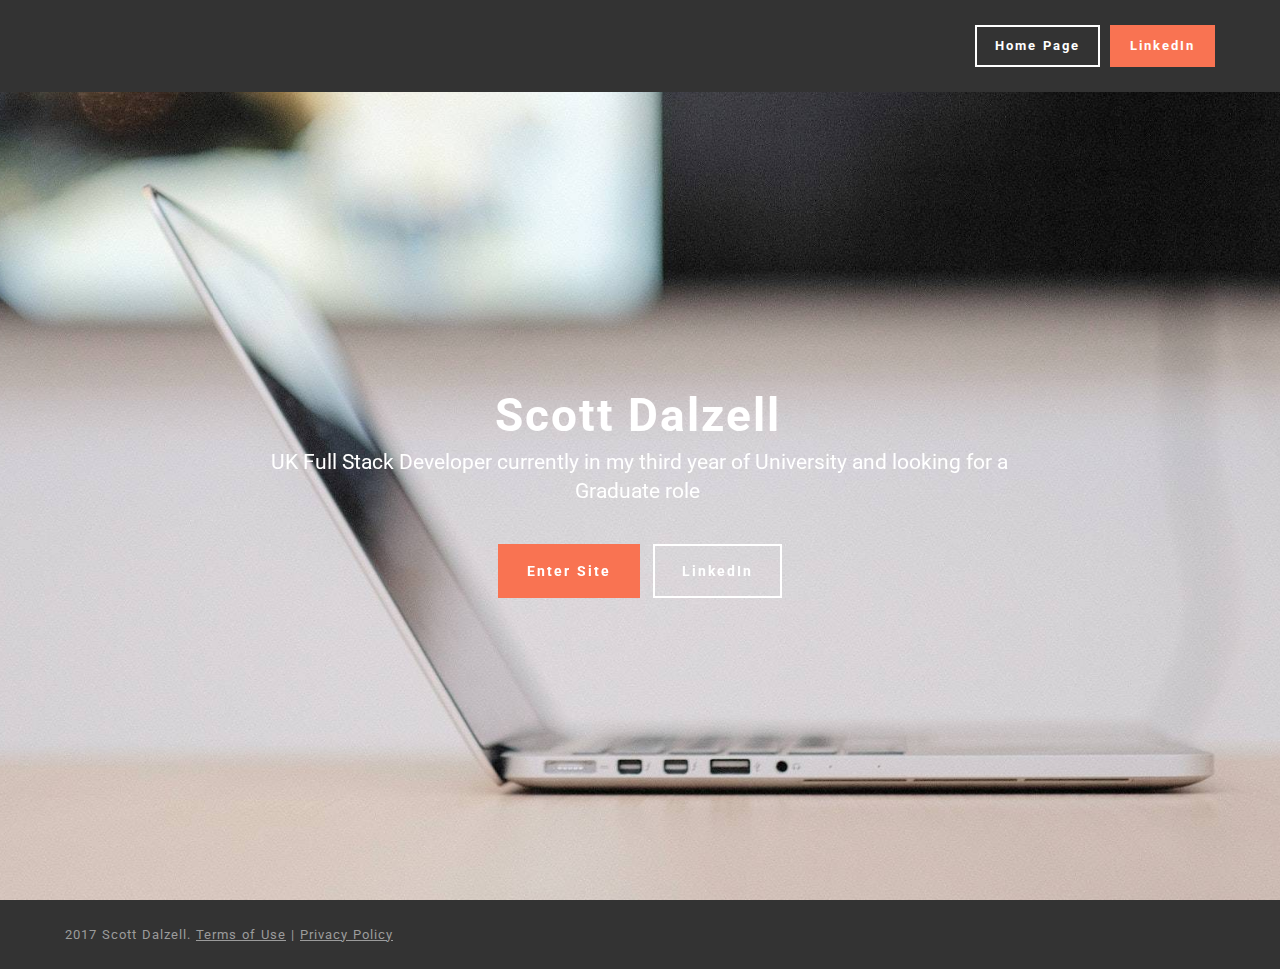
==== commit d6d0a4ba: "yepYep i changed this" ====
--- a/index.html
+++ b/index.html
@@ -6,310 +6,77 @@
   <meta http-equiv="X-UA-Compatible" content="IE=edge">
   <meta name="generator" content="Mobirise v4.3.0, mobirise.com">
   <meta name="viewport" content="width=device-width, initial-scale=1">
-  <link rel="shortcut icon" href="assets/images/cjt-709x191.png" type="image/x-icon">
+  <link rel="shortcut icon" href="assets/images/logo.png" type="image/x-icon">
   <meta name="description" content="">
-  <title>Home</title>
-  <link rel="stylesheet" href="assets/web/assets/mobirise-icons/mobirise-icons.css">
-  <link rel="stylesheet" href="assets/tether/tether.min.css">
+  
+  <link rel="stylesheet" href="https://fonts.googleapis.com/css?family=Roboto:700,400&subset=cyrillic,latin,greek,vietnamese">
   <link rel="stylesheet" href="assets/bootstrap/css/bootstrap.min.css">
-  <link rel="stylesheet" href="assets/bootstrap/css/bootstrap-grid.min.css">
-  <link rel="stylesheet" href="assets/bootstrap/css/bootstrap-reboot.min.css">
-  <link rel="stylesheet" href="assets/socicon/css/styles.css">
-  <link rel="stylesheet" href="assets/dropdown/css/style.css">
   <link rel="stylesheet" href="assets/animate.css/animate.min.css">
-  <link rel="stylesheet" href="assets/theme/css/style.css">
+  <link rel="stylesheet" href="assets/mobirise/css/style.css">
+  <link rel="stylesheet" href="assets/dropdown-menu/style.css">
   <link rel="stylesheet" href="assets/mobirise/css/mbr-additional.css" type="text/css">
   
-  
+  <!-- hello  -->
   
 </head>
 <body>
-<section class="menu cid-qvIFcWZ6g2" once="menu" id="menu2-4" data-rv-view="705">
+<section id="dropdown-menu-2btn-1" data-rv-view="0">
 
-    
+    <nav class="navbar navbar-dropdown navbar-fixed-top">
 
-    <nav class="navbar navbar-expand beta-menu navbar-dropdown align-items-center navbar-fixed-top navbar-toggleable-sm">
-        <button class="navbar-toggler navbar-toggler-right" type="button" data-toggle="collapse" data-target="#navbarSupportedContent" aria-controls="navbarSupportedContent" aria-expanded="false" aria-label="Toggle navigation">
-            <div class="hamburger">
-                <span></span>
-                <span></span>
-                <span></span>
-                <span></span>
-            </div>
-        </button>
-        <div class="menu-logo">
-            <div class="navbar-brand">
-                <span class="navbar-logo">
-                    <a href="#top">
-                        <img src="assets/images/cjt-709x191.png" alt="Mobirise" title="" media-simple="true" style="height: 4.1rem;">
-                    </a>
-                </span>
-                
-            </div>
+        <div class="container">
+
+            
+
+            <button class="navbar-toggler pull-xs-right hidden-md-up" type="button" data-toggle="collapse" data-target="#exCollapsingNavbar">
+                <div class="hamburger-icon"></div>
+            </button>
+
+            <ul class="nav-dropdown collapse pull-xs-right navbar-toggleable-sm nav navbar-nav" id="exCollapsingNavbar"><li class="nav-item"><a class="nav-link link" href="https://mobirise.com/"></a></li><li class="nav-item nav-btn"><a class="nav-link btn btn-default btn-default-outline" href="https://mobirise.com/">Home Page</a></li><li class="nav-item nav-btn"><a class="nav-link btn btn-danger" href="https://mobirise.com/">LinkedIn</a></li></ul>
+
         </div>
-        <div class="collapse navbar-collapse" id="navbarSupportedContent">
-            <ul class="navbar-nav nav-dropdown" data-app-modern-menu="true"><li class="nav-item">
-                    <a class="nav-link link text-black display-4" href="#top">
-                        Home</a>
-                </li>
-                <li class="nav-item">
-                    <a class="nav-link link text-black display-4" href="#top">
-                        ABI</a>
-                </li><li class="nav-item"><a class="nav-link link text-black display-4" href="main.html#content1-e">About</a></li><li class="nav-item"><a class="nav-link link text-black display-4" href="main.html#accordion1-8">
-                        FAQ</a></li><li class="nav-item"><a class="nav-link link text-black display-4" href="main.html#form1-a">Contact Us</a></li></ul>
-            <div class="navbar-buttons mbr-section-btn"><a class="btn btn-sm btn-primary display-4" href="tel:07808934505">
-                    <span class="btn-icon mbri-mobile mbr-iconfont mbr-iconfont-btn">
-                    </span>
-                    07808934505</a></div>
-        </div>
+
     </nav>
+
 </section>
 
-<section class="engine"><a href="https://mobirise.co/c">free web page maker</a></section><section class="mbr-section info3 cid-qvIGIO6nJS mbr-parallax-background" id="info3-9" data-rv-view="699">
+<section class="engine"><a href="https://mobirise.co/e">web building software</a></section><section class="mbr-box mbr-section mbr-section--relative mbr-section--fixed-size mbr-section--full-height mbr-section--bg-adapted mbr-parallax-background" id="header4-4" data-rv-view="4" style="background-image: url(assets/images/mbr-1620x1080.jpg);">
+    <div class="mbr-box__magnet mbr-box__magnet--sm-padding mbr-box__magnet--center-center mbr-after-navbar">
+        
+        <div class="mbr-box__container mbr-section__container container">
+            <div class="mbr-box mbr-box--stretched"><div class="mbr-box__magnet mbr-box__magnet--center-center">
+                <div class="row"><div class=" col-sm-8 col-sm-offset-2">
+                    <div class="mbr-hero animated fadeInUp">
+                        <h1 class="mbr-hero__text">Scott Dalzell</h1>
+                        <p class="mbr-hero__subtext">UK Full Stack Developer currently in my third year of University and looking for a Graduate role&nbsp;</p>
+                    </div>
+                    <div class="mbr-buttons btn-inverse mbr-buttons--center"><a class="mbr-buttons__btn btn btn-lg btn-danger animated fadeInUp delay" href="aboutMe.html">Enter Site</a> <a class="mbr-buttons__btn btn btn-lg btn-default animated fadeInUp delay" href="https://www.linkedin.com/in/scott-b-dalzell/" target="_blank">LinkedIn</a></div>
+                </div></div>
+            </div></div>
+        </div>
+        
+    </div>
+</section>
 
+<footer class="mbr-section mbr-section--relative mbr-section--fixed-size" id="footer1-6" data-rv-view="2" style="background-color: rgb(51, 51, 51);">
     
-
-    
-
-    <div class="container">
-        <div class="row justify-content-center">
-            <div class="media-container-column title col-12 col-md-10">
-                <h2 class="align-left mbr-bold mbr-white pb-3 mbr-fonts-style display-2">
-                    CJT Investigations</h2>
-                
-                <p class="mbr-text align-left mbr-white mbr-fonts-style display-7">Welcome to CJT Investigations for all your investigation and surveillance <br>requirements.</p>
-                <div class="mbr-section-btn align-left py-4"><a class="btn btn-primary display-4" href="main.html#content1-e">LEARN MORE</a></div>
+    <div class="mbr-section__container container">
+        <div class="mbr-footer mbr-footer--wysiwyg row" style="padding-top: 24.6px; padding-bottom: 24.6px;">
+            <div class="col-sm-12">
+                <p class="mbr-footer__copyright">2017 Scott Dalzell. <a class="mbr-footer__link text-gray" href="https://mobirise.com/">Terms of Use</a>  | <a class="mbr-footer__link text-gray" href="https://mobirise.com/">Privacy Policy</a></p>
             </div>
         </div>
     </div>
-</section>
-
-<section class="mbr-section article content1 cid-qvIK6UHiqG" id="content1-e" data-rv-view="702">
-    
-     
-
-    <div class="container">
-        <div class="media-container-row">
-            <div class="mbr-text col-12 col-md-8 mbr-fonts-style display-7"><strong>We deal with investigations, statement taking and surveillance work&nbsp;</strong><div><strong>primarily within the North of England.&nbsp;</strong></div><div><strong><br></strong></div><div><strong>Our services are available to corporate, insurance and legal clients, private and social landlords and private individuals.</strong></div><div><strong><br></strong></div><div><strong>We comply strictly with the requirements of the Data Protection and Human Rights Acts.</strong></div></div>
-        </div>
-    </div>
-</section>
-
-<section class="mbr-section article content12 cid-qvIKeMAmif" id="content12-f" data-rv-view="703">
-     
-
-    <div class="container">
-        <div class="media-container-row">
-            <div class="mbr-text counter-container col-12 col-md-8 mbr-fonts-style display-7">
-                <ul>
-                    <li><strong>Member of the Association of British Investigators.&nbsp;</strong></li><li><strong>National Qualification Certificate for IQ Level 3 Award for Professional Investigators (QCF).</strong></li>
-                    <li><strong>Professional Indemnity Insurance held.</strong></li>
-                </ul>
-            </div>
-        </div>
-    </div>
-</section>
-
-<section class="mbr-section article content1 cid-qvILpgKlcK" id="content1-g" data-rv-view="704">
-    
-     
-
-    <div class="container">
-        <div class="media-container-row">
-            <div class="mbr-text col-12 col-md-8 mbr-fonts-style display-7"><strong>The Principal of CJT Investigations is Caron Taylor who is a former specialist Police Detective expertly trained and experienced having been in all Force and National Crime Squads.</strong><div><strong><br></strong></div><div><strong>Experienced in all manners of investigation work some attracting high profile</strong></div><div><strong>media attention.&nbsp;</strong></div><div><strong><br></strong></div><div><strong>Posses a high degree of specialism in surveillance methods.</strong></div><div><strong><br></strong></div><div><strong>At CJT Investigations we guarantee absolute client confidentiality and&nbsp;</strong></div><div><strong>discretion.</strong></div></div>
-        </div>
-    </div>
-</section>
-
-<section class="mbr-section form1 cid-qvII5hqKSk" id="form1-a" data-rv-view="707">
-
-    
-
-    
-    <div class="container">
-        <div class="row justify-content-center">
-            <div class="title col-12 col-lg-8">
-                <h2 class="mbr-section-title align-center pb-3 mbr-fonts-style display-2">
-                    CONTACT FORM<br>
-                </h2>
-                <h3 class="mbr-section-subtitle align-center mbr-light pb-3 mbr-fonts-style display-5">
-                    Either Contact Caron Taylor &nbsp;on Tel 07808934505 <br>Email cjtinvestigations50@btinternet.com or fill out the form below</h3>
-            </div>
-        </div>
-    </div>
-    <div class="container">
-        <div class="row justify-content-center">
-            <div class="media-container-column col-lg-8" data-form-type="formoid">
-                    <div data-form-alert="" hidden="">Thanks for filling out the form! We aim to respond withing 48 Hours</div>
-            
-                    <form class="mbr-form" action="https://mobirise.com/" method="post" data-form-title="Mobirise Form"><input type="hidden" data-form-email="true" value="osYsJ//EleynpPGurvjcr2FK+3z+VIRNJGnJ66HtlzKzwviSO/T020Y6rDmP/d6uoih2VWnpRREcrD3GuVshKLvcsJTHlhe05ceCNAtKBuLpaTl77PqGZL3uE1Sbnp9n">
-                        <div class="row row-sm-offset">
-                            <div class="col-md-4 multi-horizontal" data-for="name">
-                                <div class="form-group">
-                                    <label class="form-control-label mbr-fonts-style display-7" for="name-form1-a">Name</label>
-                                    <input type="text" class="form-control" name="name" data-form-field="Name" required="" id="name-form1-a">
-                                </div>
-                            </div>
-                            <div class="col-md-4 multi-horizontal" data-for="email">
-                                <div class="form-group">
-                                    <label class="form-control-label mbr-fonts-style display-7" for="email-form1-a">Email</label>
-                                    <input type="email" class="form-control" name="email" data-form-field="Email" required="" id="email-form1-a">
-                                </div>
-                            </div>
-                            <div class="col-md-4 multi-horizontal" data-for="phone">
-                                <div class="form-group">
-                                    <label class="form-control-label mbr-fonts-style display-7" for="phone-form1-a">Phone</label>
-                                    <input type="tel" class="form-control" name="phone" data-form-field="Phone" id="phone-form1-a">
-                                </div>
-                            </div>
-                        </div>
-                        <div class="form-group" data-for="message">
-                            <label class="form-control-label mbr-fonts-style display-7" for="message-form1-a">Message</label>
-                            <textarea type="text" class="form-control" name="message" rows="7" data-form-field="Message" id="message-form1-a"></textarea>
-                        </div>
-            
-                        <span class="input-group-btn"><button href="" type="submit" class="btn btn-primary btn-form display-4">SEND FORM</button></span>
-                    </form>
-            </div>
-        </div>
-    </div>
-</section>
-
-<section class="accordion1 cid-qvIGvVvTfj" id="accordion1-8" data-rv-view="710">
-
-    
-
-    
-    <div class="container">
-        <div class="media-container-row">
-            <div class="col-12 col-md-8">
-                <div class="section-head text-center space30">
-                    <h2 class="mbr-section-title pb-5 mbr-fonts-style display-2">
-                        Frequently Asked Questions</h2>
-                </div>
-                <div class="clearfix"></div>
-                <div id="bootstrap-accordion_8" class="panel-group accordionStyles accordion" role="tablist" aria-multiselectable="true">
-                    <div class="card">
-                        <div class="card-header" role="tab" id="headingOne">
-                            <a role="button" class="panel-title collapsed text-black" data-toggle="collapse" data-parent="#bootstrap-accordion_8" data-core="" href="#collapse1_8" aria-expanded="false" aria-controls="collapse1">
-                                <h4 class="mbr-fonts-style display-5">
-                                    <span class="sign mbr-iconfont mbri-arrow-down inactive"></span>
-                                    What Do you do?
-                                </h4>
-                            </a>
-                        </div>
-                        <div id="collapse1_8" class="panel-collapse noScroll collapse " role="tabpanel" aria-labelledby="headingOne">
-                            <div class="panel-body p-4">
-                                <p class="mbr-fonts-style panel-text display-7">We deal with investigations, statement taking and surveillance work <br>primarily within the North of England. <br><br>Our services are available to corporate, insurance and legal clients, private and social landlords and private individuals.</p>
-                            </div>
-                        </div>
-                    </div>
-                    <div class="card">
-                        <div class="card-header" role="tab" id="headingTwo">
-                            <a role="button" class="collapsed panel-title text-black" data-toggle="collapse" data-parent="#bootstrap-accordion_8" data-core="" href="#collapse2_8" aria-expanded="false" aria-controls="collapse2">
-                                <h4 class="mbr-fonts-style display-5">
-                                    <span class="sign mbr-iconfont mbri-arrow-down inactive"></span> Why choose CJT Investigations?
-                               </h4>
-                            </a>
-                            
-                        </div>
-                        <div id="collapse2_8" class="panel-collapse noScroll collapse" role="tabpanel" aria-labelledby="headingTwo">
-                            <div class="panel-body p-4">
-                                <p class="mbr-fonts-style panel-text display-7">We comply strictly with the requirements of the Data Protection and Human Rights Acts.<br><br>✦ Member of the Association of British Investigators. <br><br>✦ National Qualification Certificate for IQ Level 3 Award for Professional Investigators (QCF).<br><br>✦ Professional Indemnity Insurance held.<br></p>
-                            </div>
-                        </div>
-                    </div>
-                    
-                    
-                    
-                    
-                </div>
-            </div>
-        </div>
-    </div>
-</section>
-
-<section once="" class="cid-qvIJCrlYak" id="footer7-c" data-rv-view="713">
-
-    
-
-    
-
-    <div class="container">
-        <div class="media-container-row align-center mbr-white">
-            <div class="row">
-                <ul class="foot-menu">
-                    
-                    
-                    
-                    
-                    
-                <li class="foot-menu-item mbr-fonts-style display-7">
-                        <a class="text-white mbr-bold" href="#" target="_blank">About us</a>
-                    </li><li class="foot-menu-item mbr-fonts-style display-7">
-                        <a class="text-white mbr-bold" href="#" target="_blank">A</a>BI
-                    </li><li class="foot-menu-item mbr-fonts-style display-7">About</li><li class="foot-menu-item mbr-fonts-style display-7">
-                        <a class="text-white mbr-bold" href="#" target="_blank">F</a>AQ
-                    </li><li class="foot-menu-item mbr-fonts-style display-7">Contact Us</li></ul>
-            </div>
-            <div class="row">
-                <div class="social-list align-right pb-2">
-                    
-                    
-                    
-                    
-                    
-                    
-                <div class="soc-item">
-                        <a href="https://twitter.com/mobirise" target="_blank">
-                            <span class="socicon-twitter socicon mbr-iconfont mbr-iconfont-social" media-simple="true"></span>
-                        </a>
-                    </div><div class="soc-item">
-                        <a href="https://www.facebook.com/pages/Mobirise/1616226671953247" target="_blank">
-                            <span class="socicon-facebook socicon mbr-iconfont mbr-iconfont-social" media-simple="true"></span>
-                        </a>
-                    </div><div class="soc-item">
-                        <a href="https://www.youtube.com/c/mobirise" target="_blank">
-                            <span class="socicon-youtube socicon mbr-iconfont mbr-iconfont-social" media-simple="true"></span>
-                        </a>
-                    </div><div class="soc-item">
-                        <a href="https://instagram.com/mobirise" target="_blank">
-                            <span class="socicon-instagram socicon mbr-iconfont mbr-iconfont-social" media-simple="true"></span>
-                        </a>
-                    </div><div class="soc-item">
-                        <a href="https://plus.google.com/u/0/+Mobirise" target="_blank">
-                            <span class="socicon-googleplus socicon mbr-iconfont mbr-iconfont-social" media-simple="true"></span>
-                        </a>
-                    </div><div class="soc-item">
-                        <a href="https://www.behance.net/Mobirise" target="_blank">
-                            <span class="socicon-behance socicon mbr-iconfont mbr-iconfont-social" media-simple="true"></span>
-                        </a>
-                    </div></div>
-            </div>
-            <div class="row row-copirayt">
-                <p class="mbr-text mb-0 mbr-fonts-style mbr-white display-7">
-                    © Copyright 2017 CJTInvestigations - All Rights Reserved
-                </p>
-            </div>
-        </div>
-    </div>
-</section>
+</footer>
 
 
   <script src="assets/web/assets/jquery/jquery.min.js"></script>
-  <script src="assets/popper/popper.min.js"></script>
-  <script src="assets/tether/tether.min.js"></script>
   <script src="assets/bootstrap/js/bootstrap.min.js"></script>
   <script src="assets/smooth-scroll/smooth-scroll.js"></script>
-  <script src="assets/jarallax/jarallax.min.js"></script>
-  <script src="assets/viewport-checker/jquery.viewportchecker.js"></script>
-  <script src="assets/dropdown/js/script.min.js"></script>
-  <script src="assets/touch-swipe/jquery.touch-swipe.min.js"></script>
-  <script src="assets/theme/js/script.js"></script>
-  <script src="assets/formoid/formoid.min.js"></script>
+  <script src="assets/jarallax/jarallax.js"></script>
+  <script src="assets/mobirise/js/script.js"></script>
+  <script src="assets/dropdown-menu/script.js"></script>
   
   
- <div id="scrollToTop" class="scrollToTop mbr-arrow-up"><a style="text-align: center;"><i class="mbri-down mbr-iconfont"></i></a></div>
-    <input name="animation" type="hidden">
-  </body>
+</body>
 </html>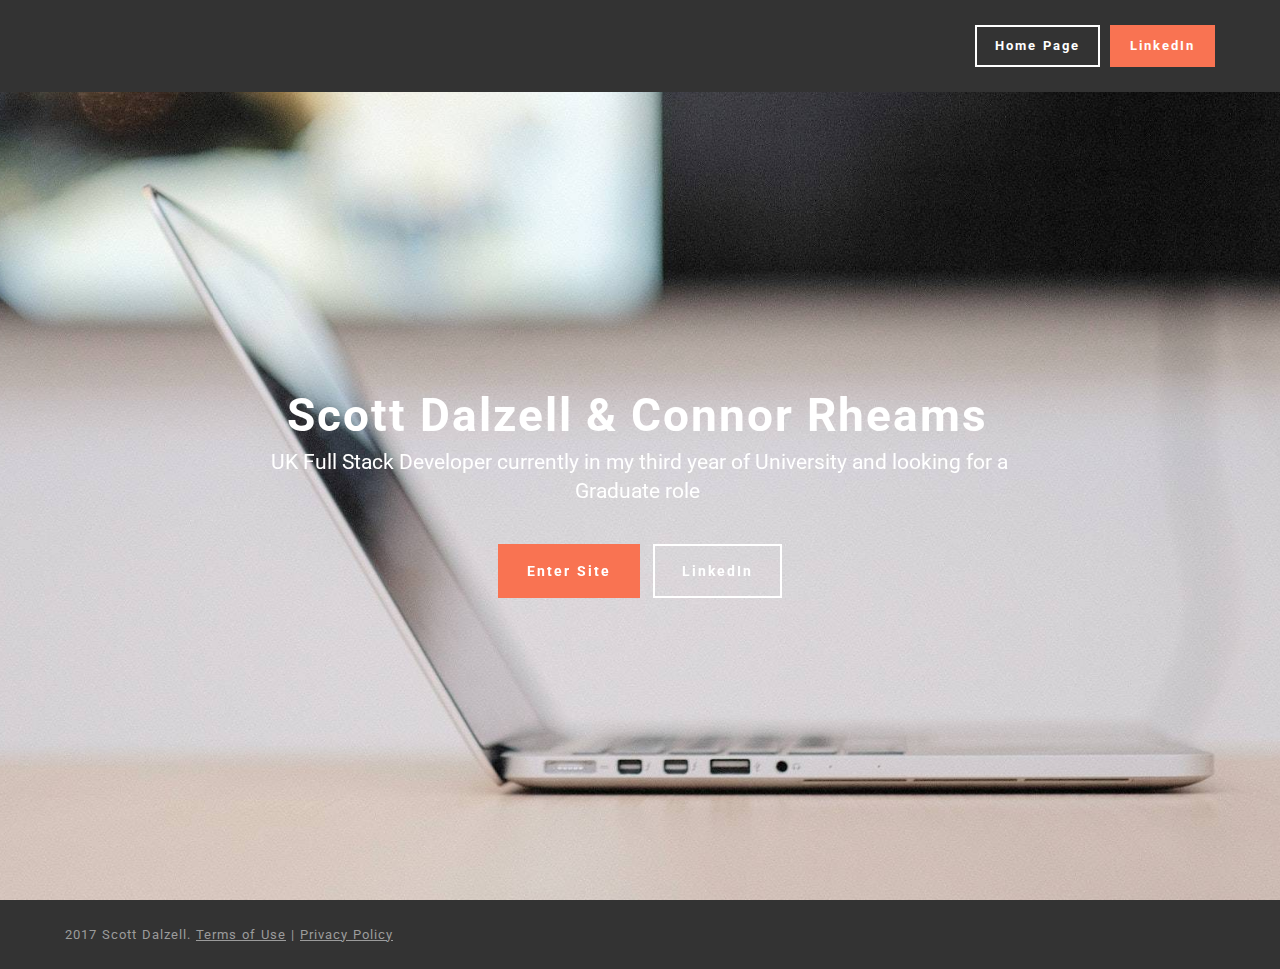
==== commit d8e9d095: "Update index.html" ====
--- a/index.html
+++ b/index.html
@@ -47,7 +47,7 @@
             <div class="mbr-box mbr-box--stretched"><div class="mbr-box__magnet mbr-box__magnet--center-center">
                 <div class="row"><div class=" col-sm-8 col-sm-offset-2">
                     <div class="mbr-hero animated fadeInUp">
-                        <h1 class="mbr-hero__text">Scott Dalzell</h1>
+                        <h1 class="mbr-hero__text">Scott Dalzell & Connor Rheams</h1>
                         <p class="mbr-hero__subtext">UK Full Stack Developer currently in my third year of University and looking for a Graduate role&nbsp;</p>
                     </div>
                     <div class="mbr-buttons btn-inverse mbr-buttons--center"><a class="mbr-buttons__btn btn btn-lg btn-danger animated fadeInUp delay" href="aboutMe.html">Enter Site</a> <a class="mbr-buttons__btn btn btn-lg btn-default animated fadeInUp delay" href="https://www.linkedin.com/in/scott-b-dalzell/" target="_blank">LinkedIn</a></div>
@@ -79,4 +79,4 @@
   
   
 </body>
-</html>+</html>
